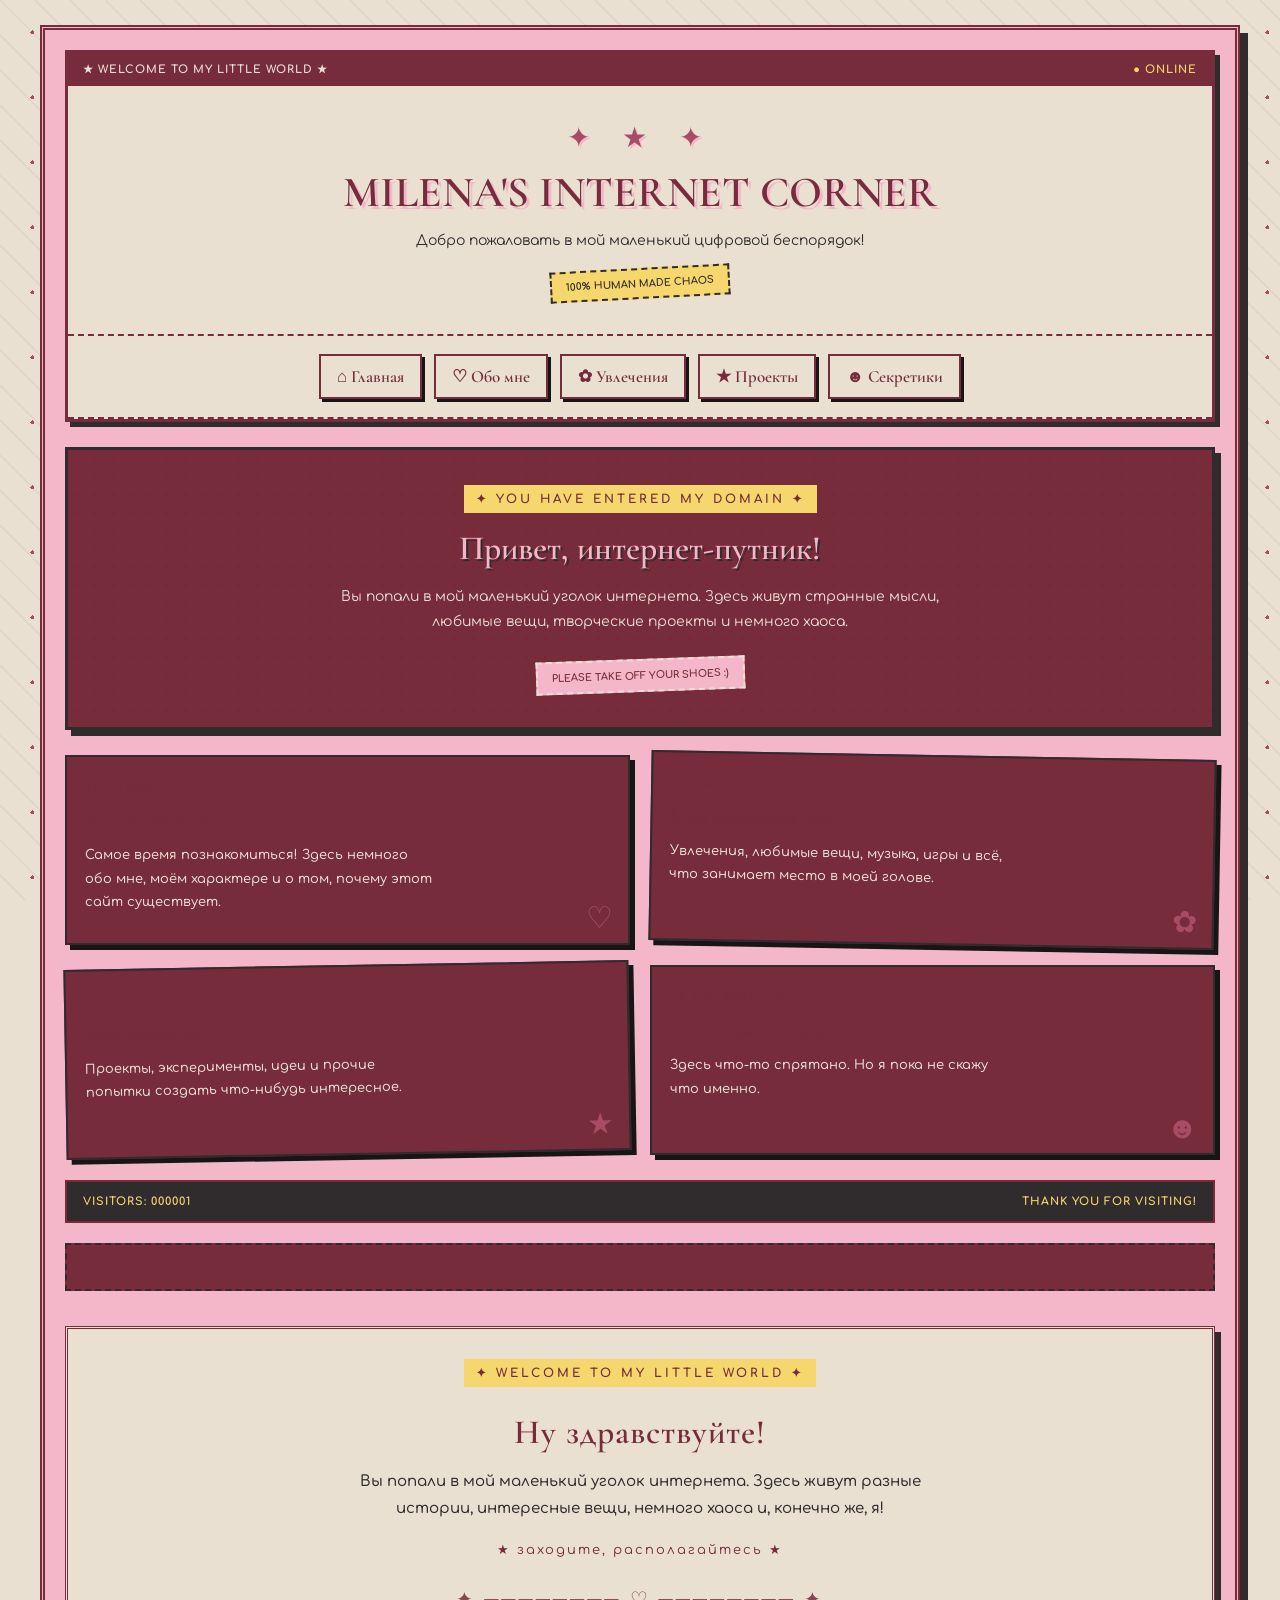
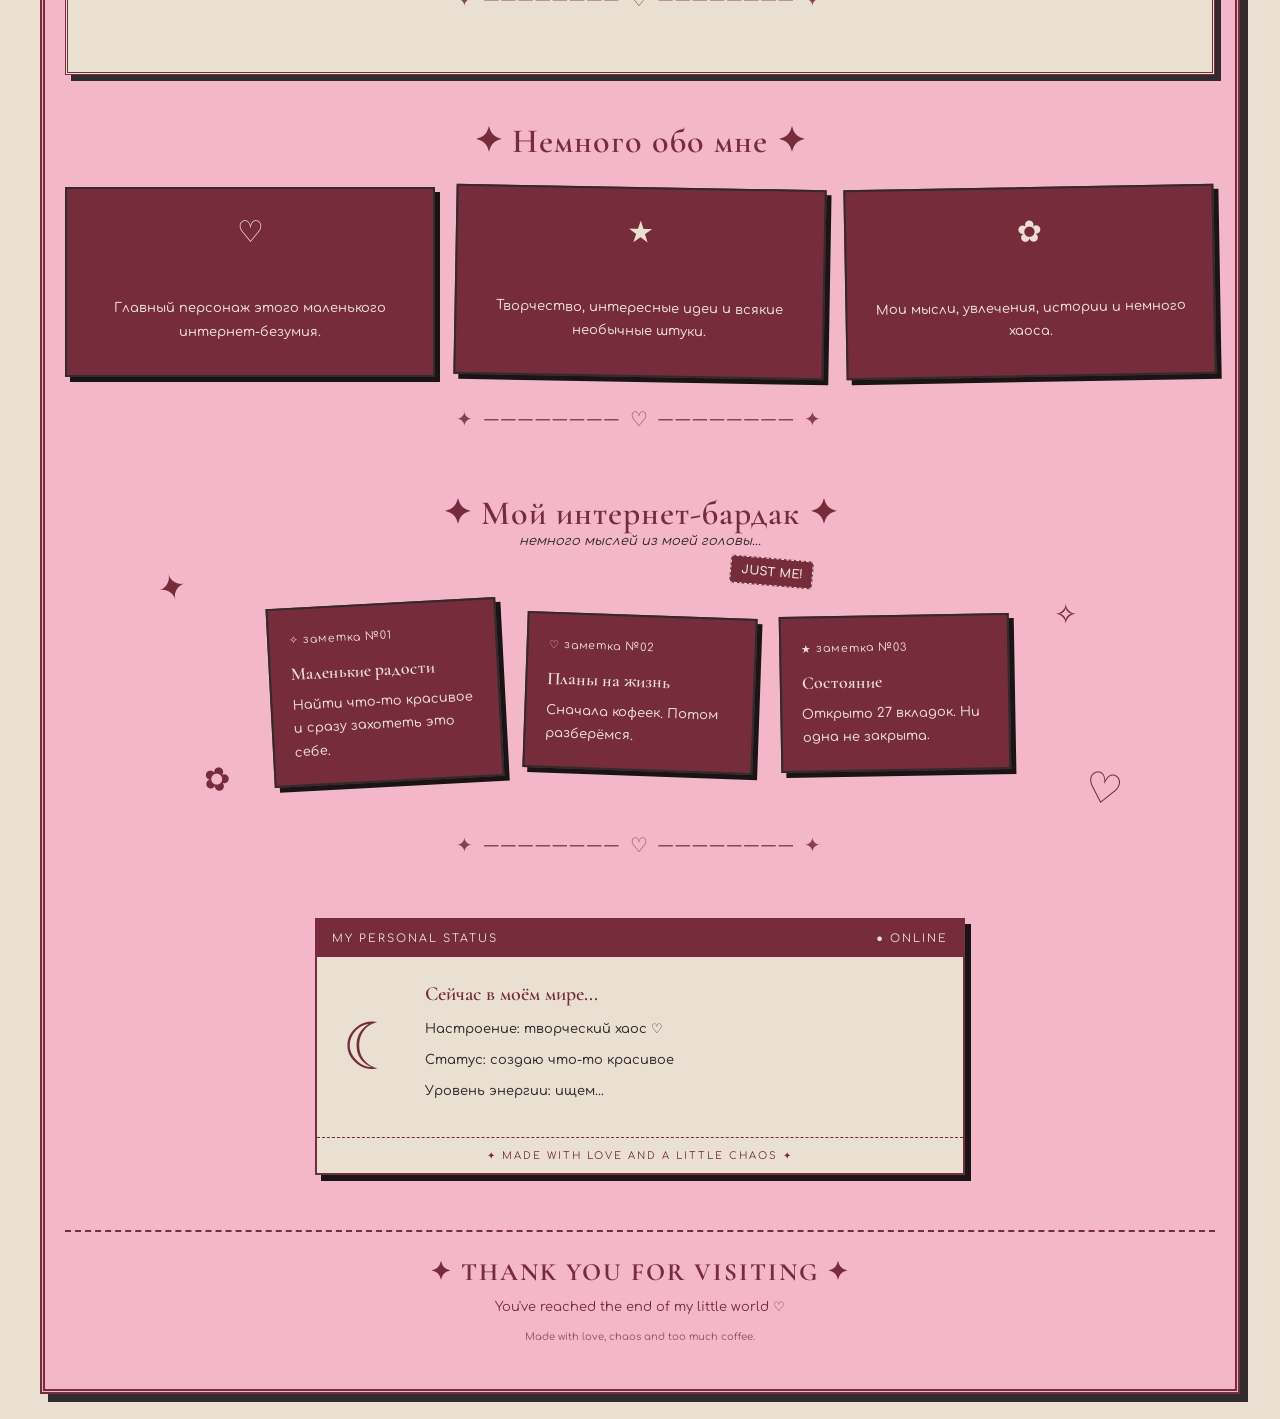
==== index.html @ 512c8a33 "Add files via upload" ====
<!DOCTYPE html>
<html lang="ru">
<head>
    <meta charset="UTF-8">
    <!-- Подключение Cormorant Garamond и Comfortaa -->
<link rel="preconnect" href="https://fonts.googleapis.com">
<link rel="preconnect" href="https://fonts.gstatic.com" crossorigin>

<link href="https://fonts.googleapis.com/css2?family=Cormorant+Garamond:wght@400;500;600;700&family=Comfortaa:wght@400;500;600;700&display=swap" rel="stylesheet">

    <!-- Чтобы сайт правильно отображался на телефонах -->
    <meta name="viewport" content="width=device-width, initial-scale=1.0">

    <title>Milena's Internet Corner</title>

    <!-- Подключаем таблицу стилей -->
    <link rel="stylesheet" href="style.css">

    <!-- Подключаем JavaScript -->
    <script src="script.js" defer></script>
</head>

<body>

    <!-- Здесь будет располагаться весь наш сайт -->
    <div class="site-wrapper">

       <header id="site-header">

    <!-- Верхняя информационная полоска -->
    <div class="top-bar">
        <span>★ WELCOME TO MY LITTLE WORLD ★</span>
        <span class="online-status">● ONLINE</span>
    </div>

    <!-- Основная часть шапки -->
    <div class="header-main">

        <div class="header-decoration">✦ ★ ✦</div>

        <h1>MILENA'S INTERNET CORNER</h1>

        <p class="header-subtitle">
            Добро пожаловать в мой маленький цифровой беспорядок!
        </p>

        <div class="header-sticker">
            100% HUMAN MADE CHAOS
        </div>

    </div>

    <!-- Навигация -->
    <nav class="main-navigation">
        <a href="#home">⌂ Главная</a>
        <a href="#about">♡ Обо мне</a>
        <a href="#interests">✿ Увлечения</a>
        <a href="#projects">★ Проекты</a>
        <a href="#secret">☻ Секретики</a>
    </nav>

</header>

        <main id="main-content">
            <!-- Главная страница -->
<section id="home" class="welcome-section">

    <div class="welcome-label">
        ✦ YOU HAVE ENTERED MY DOMAIN ✦
    </div>

    <h2>Привет, интернет-путник!</h2>

    <p class="welcome-text">
        Вы попали в мой маленький уголок интернета.
        Здесь живут странные мысли, любимые вещи,
        творческие проекты и немного хаоса.
    </p>

    <div class="welcome-sticker">
        PLEASE TAKE OFF YOUR SHOES :)
    </div>

</section>

<!-- Информация о сайте -->
<section class="info-grid">

    <article id="about" class="info-card">
        <div class="card-number">01 / ABOUT</div>
        <h3>Кто тут вообще?</h3>
        <p>
            Самое время познакомиться!
            Здесь немного обо мне, моём характере
            и о том, почему этот сайт существует.
        </p>
        <span class="card-decoration">♡</span>
    </article>

    <article id="interests" class="info-card">
        <div class="card-number">02 / MY WORLD</div>
        <h3>Мой маленький мир</h3>
        <p>
            Увлечения, любимые вещи, музыка,
            игры и всё, что занимает место
            в моей голове.
        </p>
        <span class="card-decoration">✿</span>
    </article>

    <article id="projects" class="info-card">
        <div class="card-number">03 / PROJECTS</div>
        <h3>Мои творения</h3>
        <p>
            Проекты, эксперименты, идеи
            и прочие попытки создать
            что-нибудь интересное.
        </p>
        <span class="card-decoration">★</span>
    </article>

    <article id="secret" class="info-card secret-card">
        <div class="card-number">04 / CLASSIFIED</div>
        <h3>Секретная комната</h3>
        <p>
            Здесь что-то спрятано.
            Но я пока не скажу что именно.
        </p>
        <span class="card-decoration">☻</span>
    </article>

</section>

<div class="visitor-counter">
    VISITORS: 000001
    <span>THANK YOU FOR VISITING!</span>
</div>
<!-- Бегущая строка -->
<div class="chaos-ticker">
    <div class="ticker-content">
        ✦ WELCOME TO MY WEBSITE ✦
        THIS IS A PERSONAL INTERNET CORNER ♡
        PLEASE ENJOY YOUR STAY ✿
        INTERNET CHAOS FOREVER ★
        ✦ WELCOME TO MY WEBSITE ✦
    </div>
</div>
        </main>


        <!-- Блок приветствия -->
<section class="welcome">

    <div class="welcome-label">
        ✦ WELCOME TO MY LITTLE WORLD ✦
    </div>

    <h2>Ну здравствуйте!</h2>

    <p>
        Вы попали в мой маленький уголок интернета.
        Здесь живут разные истории, интересные вещи,
        немного хаоса и, конечно же, я!
    </p>

    <div class="welcome-bottom">
        ★ заходите, располагайтесь ★
    </div>
</section>

<!-- Карточки с информацией -->
<section class="info-section">

    <h2>✦ Немного обо мне ✦</h2>

    <div class="info-cards">

        <div class="info-card">
            <span>♡</span>
            <h3>Кто я?</h3>
            <p>Главный персонаж этого маленького интернет-безумия.</p>
        </div>

        <div class="info-card">
            <span>★</span>
            <h3>Что люблю?</h3>
            <p>Творчество, интересные идеи и всякие необычные штуки.</p>
        </div>

        <div class="info-card">
            <span>✿</span>
            <h3>Что здесь?</h3>
            <p>Мои мысли, увлечения, истории и немного хаоса.</p>
        </div>

    </div>
</section>

<!-- Мой интернет-бардак -->
<section class="messy-section">

    <h2>✦ Мой интернет-бардак ✦</h2>
    <p class="messy-subtitle">немного мыслей из моей головы...</p>

    <div class="messy-board">
        <!-- Декоративные наклейки -->
<div class="sticker sticker-star">✦</div>
<div class="sticker sticker-heart">♡</div>
<div class="sticker sticker-spark">✧</div>
<div class="sticker sticker-flower">✿</div>
<div class="sticker sticker-text">JUST ME!</div>

        <div class="note note-one">
            <span>✧ заметка №01</span>
            <h3>Маленькие радости</h3>
            <p>Найти что-то красивое и сразу захотеть это себе.</p>
        </div>

        <div class="note note-two">
            <span>♡ заметка №02</span>
            <h3>Планы на жизнь</h3>
            <p>Сначала кофеек. Потом разберёмся.</p>
        </div>

        <div class="note note-three">
            <span>★ заметка №03</span>
            <h3>Состояние</h3>
            <p>Открыто 27 вкладок. Ни одна не закрыта.</p>
        </div>

    </div>

</section>

<!-- Панель моего настроения -->
<section class="status-section">

    <div class="status-header">
        <span>MY PERSONAL STATUS</span>
        <span class="online">● ONLINE</span>
    </div>

    <div class="status-content">

        <div class="status-icon">☾</div>

        <div class="status-info">
            <h3>Сейчас в моём мире...</h3>
            <p>Настроение: творческий хаос ♡</p>
            <p>Статус: создаю что-то красивое</p>
            <p>Уровень энергии: ищем...</p>
        </div>

    </div>

    <div class="status-footer">
        ✦ MADE WITH LOVE AND A LITTLE CHAOS ✦
    </div>

</section>

        <footer id="site-footer">
            <!-- Декоративная подпись в подвале -->
<div class="footer-signature">
    <span>✦ THANK YOU FOR VISITING ✦</span>
    <p>You've reached the end of my little world ♡</p>
    <small>Made with love, chaos and too much coffee.</small>
</div>
        </footer>

    </div>

</body>
</html>
---- style.css ----
/* =================================
   MILENA'S INTERNET CHAOS
   Основные настройки сайта
================================= */

/* Убираем стандартные отступы браузера */
* {
    margin: 0;
    padding: 0;
    box-sizing: border-box;
}

/* Основной фон и шрифт */
body {
    background-color: #E9E0D2;
    color: #302B2D;
    font-family: "Comfortaa", sans-serif;
    padding: 25px;
}

/* Главная оболочка сайта */
.site-wrapper {
    max-width: 1200px;
    margin: 0 auto;
    padding: 20px;
    background-color: #F3B7C9;
    border: 3px solid #762C3B;
    box-shadow: 8px 8px 0 #302B2D;
    position: relative;
}

/* Пока оставляем место для будущих разделов */
#site-header,
#main-content,
#site-footer {
    width: 100%;
}

/* =================================
   ШАПКА САЙТА
================================= */

#site-header {
    background-color: #E9E0D2;
    border: 3px solid #762C3B;
    margin-bottom: 25px;
    box-shadow: 5px 5px 0 #302B2D;
}

/* Верхняя полоска */

.top-bar {
    display: flex;
    justify-content: space-between;
    align-items: center;
    padding: 10px 15px;
    background-color: #762C3B;
    color: #E9E0D2;
    font-size: 11px;
    font-weight: bold;
    letter-spacing: 1px;
}

.online-status {
    color: #F5D76E;
}

/* Центральная часть */

.header-main {
    text-align: center;
    padding: 35px 15px;
    position: relative;
}

.header-decoration {
    color: #A64D65;
    font-size: 28px;
    margin-bottom: 12px;
    letter-spacing: 12px;
}

.header-main h1 {
    color: #762C3B;
    font-size: clamp(23px, 4vw, 43px);
    text-shadow: 3px 3px #F3B7C9;
    overflow-wrap: anywhere;
}

.header-subtitle {
    margin-top: 15px;
    font-size: 14px;
}

.header-sticker {
    display: inline-block;
    margin-top: 20px;
    padding: 8px 14px;
    background-color: #F5D76E;
    border: 2px dashed #302B2D;
    font-size: 10px;
    font-weight: bold;
    transform: rotate(-3deg);
}

/* Навигационное меню */

.main-navigation {
    display: flex;
    justify-content: center;
    flex-wrap: wrap;
    gap: 12px;
    padding: 18px;
    background-color: #e9e0d2;
    border-top: 2px dashed #762c3b;
    border-bottom: 2px dashed #762c3b;
}

/* Сами кнопки меню */
.main-navigation a {
    padding: 10px 16px;
    color: #762c3b;
    background-color: #e9e0d2;
    border: 2px solid #762c3b;
    text-decoration: none;

    font-family: 'Cormorant Garamond', serif;
    font-size: 17px;
    font-weight: 600;

    box-shadow: 3px 3px #171516;
    transition: all 0.25s ease;
}

/* Эффект при наведении */
.main-navigation a:hover {
    background-color: #762c3b;
    color: #e9e0d2;
    transform: translateY(-4px) rotate(-2deg);
    box-shadow: 5px 5px #171516;
}

/* ===== ГЛАВНЫЙ ПРИВЕТСТВЕННЫЙ БЛОК ===== */

.welcome-section {
    position: relative;
    padding: 35px 25px;
    margin-bottom: 25px;
    text-align: center;
    background-color: #762C3B;
    color: #E9E0D2;
    border: 3px solid #302B2D;
    box-shadow: 6px 6px 0 #302B2D;
}

.welcome-label {
    display: inline-block;
    padding: 7px 12px;
    margin-bottom: 20px;
    color: #302B2D;
    background-color: #F5D76E;
    font-size: 10px;
    font-weight: bold;
    letter-spacing: 2px;
}

.welcome-section h2 {
    font-size: clamp(23px, 4vw, 34px);
    margin-bottom: 15px;
    color: #F3B7C9;
    text-shadow: 2px 2px #302B2D;
}

.welcome-text {
    max-width: 600px;
    margin: 0 auto;
    line-height: 1.8;
    font-size: 14px;
}

.welcome-sticker {
    display: inline-block;
    margin-top: 25px;
    padding: 9px 14px;
    background-color: #F3B7C9;
    color: #762C3B;
    border: 2px dashed #E9E0D2;
    font-size: 10px;
    font-weight: bold;
    transform: rotate(-2deg);
}

/* ===== КАРТОЧКИ ===== */

.info-grid {
    display: grid;
    grid-template-columns: repeat(2, 1fr);
    gap: 20px;
    margin-bottom: 25px;
}

.info-card {
    position: relative;
    min-height: 190px;
    padding: 22px;
    background-color: #F3B7C9;
    border: 3px solid #762C3B;
    box-shadow: 5px 5px 0 #302B2D;
    transition: 0.2s ease;
}

.info-card:hover {
    transform: translateY(-5px) rotate(-1deg);
    box-shadow: 8px 8px 0 #762C3B;
}

.card-number {
    margin-bottom: 15px;
    color: #762C3B;
    font-size: 10px;
    font-weight: bold;
    letter-spacing: 2px;
}

.info-card h3 {
    margin-bottom: 12px;
    color: #762C3B;
    font-size: 21px;
}

.info-card p {
    max-width: 350px;
    color: #302B2D;
    font-size: 13px;
    line-height: 1.7;
}

.card-decoration {
    position: absolute;
    right: 15px;
    bottom: 8px;
    color: #A64D65;
    font-size: 35px;
}

.secret-card {
    background-color: #E9E0D2;
    border-style: dashed;
}

/* ===== СЧЁТЧИК ПОСЕТИТЕЛЕЙ ===== */

.visitor-counter {
    display: flex;
    justify-content: space-between;
    flex-wrap: wrap;
    gap: 10px;
    padding: 13px 16px;
    background-color: #302B2D;
    color: #F5D76E;
    border: 2px solid #762C3B;
    font-size: 11px;
    font-weight: bold;
    letter-spacing: 1px;
}

/* Настройки для телефонов */
@media (max-width: 650px) {

    /* Карточки располагаются в одну колонку */
    .info-cards {
        grid-template-columns: 1fr;
    }

    /* Уменьшаем отступы приветственного блока */
    .welcome {
        padding: 25px 15px;
    }

    /* Навигация становится компактнее */
    .main-navigation {
        gap: 8px;
        padding: 12px 8px;
    }

    .main-navigation a {
        font-size: 15px;
        padding: 8px 11px;
    }

    /* Заголовки не должны вылезать за экран */
    h1 {
        font-size: 30px;
    }

}

/* ===== РЕТРО-ФОН ===== */

body {
    background-color: #E9E0D2;

    background-image:
        radial-gradient(#A64D65 2px, transparent 2px),
        radial-gradient(#762C3B 2px, transparent 2px),
        linear-gradient(
            45deg,
            transparent 48%,
            rgba(118, 44, 59, 0.07) 49%,
            rgba(118, 44, 59, 0.07) 51%,
            transparent 52%
        );

    background-size:
        65px 65px,
        90px 90px,
        35px 35px;

    background-position:
        0 0,
        30px 40px,
        0 0;

    background-attachment: fixed;
}

/* ===== ДЕКОРАТИВНЫЕ ЭФФЕКТЫ ===== */

.site-wrapper {
    border-style: double;
    border-width: 5px;
}

.welcome-section {
    background-image:
        radial-gradient(
            #A64D65 1px,
            transparent 1px
        );
    background-size: 18px 18px;
    background-blend-mode: soft-light;
}

/* ===== МАЛЕНЬКИЕ УКРАШЕНИЯ ===== */

.header-decoration {
    text-shadow: 2px 2px #F3B7C9;
}

.info-card:nth-child(2) {
    transform: rotate(1deg);
}

.info-card:nth-child(3) {
    transform: rotate(-1deg);
}

.info-card:nth-child(2):hover,
.info-card:nth-child(3):hover {
    transform: translateY(-5px) rotate(0deg);
}

/* ===== БЕГУЩАЯ СТРОКА ===== */

.chaos-ticker {
    width: 100%;
    overflow: hidden;
    margin-top: 20px;
    padding: 13px 0;
    background-color: #762C3B;
    color: #F5D76E;
    border: 2px dashed #302B2D;
    white-space: nowrap;
}

.ticker-content {
    display: inline-block;
    padding-left: 100%;
    font-size: 12px;
    font-weight: bold;
    letter-spacing: 2px;
    animation: ticker-move 24s linear infinite;
}

@keyframes ticker-move {
    from {
        transform: translateX(0);
    }

    to {
        transform: translateX(-100%);
    }
}

/* Останавливаем движение при наведении */
.chaos-ticker:hover .ticker-content {
    animation-play-state: paused;
}

/* Учитываем настройки уменьшения анимации */
prefers-reduced-motion: reduce {
    .ticker-content {
        animation: none;
        padding-left: 10px;
    }
}

/* Блок приветствия */
.welcome {
    margin: 35px 0;
    padding: 30px;
    background-color: #e9e0d2;
    border: 3px double #762c3b;
    box-shadow: 6px 6px #302b2d;
    text-align: center;
}

/* Маленькая верхняя надпись */
.welcome-label {
    color: #762c3b;
    font-size: 12px;
    letter-spacing: 3px;
    margin-bottom: 15px;
}

/* Заголовок */
.welcome h2 {
    color: #762c3b;
    font-size: 36px;
    margin: 10px 0;
}

/* Основной текст */
.welcome p {
    color: #302b2d;
    font-size: 15px;
    line-height: 1.8;
    max-width: 600px;
    margin: 15px auto;
}

/* Нижняя декоративная надпись */
.welcome-bottom {
    color: #762c3b;
    font-size: 13px;
    margin-top: 20px;
    letter-spacing: 2px;
}

/* Секция информационных карточек */
.info-section {
    margin: 45px 0;
    text-align: center;
}

.info-section h2 {
    color: #762c3b;
    font-size: 27px;
    margin-bottom: 25px;
}

/* Контейнер карточек */
.info-cards {
    display: flex;
    gap: 20px;
    justify-content: center;
}

/* Отдельная карточка */
.info-card {
    flex: 1;
    padding: 25px 18px;
    background-color: #762c3b;
    color: #e9e0d2;
    border: 2px solid #302b2d;
    box-shadow: 5px 5px #171516;
}

/* Декоративный символ */
.info-card span {
    font-size: 30px;
}

/* Заголовок карточки */
.info-card h3 {
    font-size: 20px;
    margin: 12px 0;
}

/* Текст карточки */
.info-card p {
    color: #E9E0D2;
    font-size: 13px;
    line-height: 1.7;
}

@media (max-width: 650px) {
.info-cards {
        flex-direction: column;
    }
}

/* Секция интернет-бардака */
.messy-section {
    margin: 60px 0;
    text-align: center;
}

.messy-section h2 {
    color: #762c3b;
    font-size: 27px;
}

.messy-subtitle {
    color: #302b2d;
    font-size: 13px;
    font-style: italic;
    margin-bottom: 35px;
}

/* Поле с заметками */
.messy-board {
    display: flex;
    justify-content: center;
    align-items: center;
    flex-wrap: wrap;
    gap: 25px;
    padding: 20px 10px;
}

/* Отдельные заметки */
.note {
    width: 230px;
    min-height: 155px;
    padding: 20px;
    background: #762c3b;
    color: #e9e0d2;
    border: 2px solid #302b2d;
    box-shadow: 5px 5px #171516;
    text-align: left;
}

/* Заголовки заметок */
.note span {
    font-size: 11px;
    letter-spacing: 1px;
}

.note h3 {
    font-size: 18px;
    margin: 15px 0 10px;
}

.note p {
    color: #e9e0d2;
    font-size: 13px;
    line-height: 1.6;
}

/* Небольшая хаотичность */
.note-one {
    transform: rotate(-3deg);
}

.note-two {
    transform: rotate(2deg);
}

.note-three {
    transform: rotate(-1deg);
}

/* На телефоне */
@media (max-width: 650px) {
    .messy-board {
        flex-direction: column;
    }

    .note {
        width: 85%;
        max-width: 300px;
    }
}

/* Поле для декоративных элементов */
.messy-board {
    position: relative;
}

/* Общий стиль наклеек */
.sticker {
    position: absolute;
    z-index: 2;
    pointer-events: none;
    color: #762c3b;
    font-size: 35px;
}

/* Расположение наклеек */
.sticker-star {
    top: -15px;
    left: 8%;
    transform: rotate(-15deg);
}

.sticker-heart {
    bottom: -10px;
    right: 8%;
    font-size: 42px;
    transform: rotate(12deg);
}

.sticker-spark {
    top: 15px;
    right: 12%;
    font-size: 28px;
}

.sticker-flower {
    bottom: 5px;
    left: 12%;
    font-size: 32px;
    transform: rotate(15deg);
}

/* Текстовая наклейка */
.sticker-text {
    top: -25px;
    right: 35%;
    font-size: 12px;
    font-weight: bold;
    background: #762c3b;
    color: #e9e0d2;
    padding: 6px 10px;
    border: 1px dashed #e9e0d2;
    transform: rotate(5deg);
}

/* Панель статуса */
.status-section {
    max-width: 650px;
    margin: 55px auto;
    border: 2px solid #762c3b;
    background: #e9e0d2;
    box-shadow: 6px 6px #171516;
}

/* Верхняя полоска */
.status-header {
    display: flex;
    justify-content: space-between;
    padding: 12px 15px;
    background: #762c3b;
    color: #e9e0d2;
    font-size: 11px;
    letter-spacing: 2px;
}

/* Индикатор онлайн */
.online {
    color: #e9e0d2;
}

/* Основное содержимое */
.status-content {
    display: flex;
    align-items: center;
    gap: 25px;
    padding: 25px;
}

/* Иконка */
.status-icon {
    font-size: 65px;
    color: #762c3b;
}

/* Информация */
.status-info h3 {
    color: #762c3b;
    font-size: 20px;
    margin: 0 0 12px;
}

.status-info p {
    color: #302b2d;
    font-size: 13px;
    margin: 8px 0;
}

/* Нижняя полоска */
.status-footer {
    border-top: 1px dashed #762c3b;
    padding: 12px;
    text-align: center;
    color: #762c3b;
    font-size: 10px;
    letter-spacing: 2px;
}

/* Телефон */
@media (max-width: 650px) {
    .status-content {
        gap: 15px;
        padding: 18px;
    }

    .status-icon {
        font-size: 45px;
    }

    .status-info h3 {
        font-size: 17px;
    }
}

/* Винтажные заголовки */
h1,
h2,
h3,
.info-card h3,
.note h3,
.status-info h3 {
    font-family: 'Cormorant Garamond', serif;
    font-weight: 600;
}

/* Основной текст карточек */
.info-card p,
.note p,
.status-info p,
.welcome p {
    font-family: 'Comfortaa', sans-serif;
    font-weight: 500;
    line-height: 1.8;
}

/* Заголовки делаем немного выразительнее */
.info-section h2,
.messy-section h2,
.welcome h2 {
    font-size: 34px;
    letter-spacing: 1px;
}

/* Карточки оживают при наведении */
.info-card {
    transition: transform 0.3s ease, box-shadow 0.3s ease;
}

.info-card:hover {
    transform: translateY(-7px);
    box-shadow: 7px 7px #171516;
}

/* Заметки слегка меняют положение при наведении */
.note {
    transition: transform 0.3s ease, box-shadow 0.3s ease;
}

.note-one:hover {
    transform: rotate(-5deg) scale(1.04);
}

.note-two:hover {
    transform: rotate(4deg) scale(1.04);
}

.note-three:hover {
    transform: rotate(-3deg) scale(1.04);
}

/* Ретро-разделители между разделами */

.welcome,
.info-section,
.messy-section,
.status-section {
    position: relative;
}

.welcome::after,
.info-section::after,
.messy-section::after {
    content: "✦ ──────── ♡ ──────── ✦";
    display: block;
    text-align: center;
    color: #762c3b;
    font-family: 'Cormorant Garamond', serif;
    font-size: 20px;
    letter-spacing: 3px;
    margin: 30px auto;
    opacity: 0.85;
}

/* Подпись в подвале сайта */

.footer-signature {
    margin-top: 25px;
    padding: 25px 15px;
    text-align: center;
    border-top: 2px dashed #762c3b;
    color: #762c3b;
}

.footer-signature span {
    display: block;
    font-family: 'Cormorant Garamond', serif;
    font-size: 25px;
    font-weight: 700;
    letter-spacing: 2px;
}

.footer-signature p {
    font-family: 'Comfortaa', sans-serif;
    font-size: 13px;
    margin: 12px 0;
}

.footer-signature small {
    font-family: 'Comfortaa', sans-serif;
    font-size: 10px;
    opacity: 0.75;
}
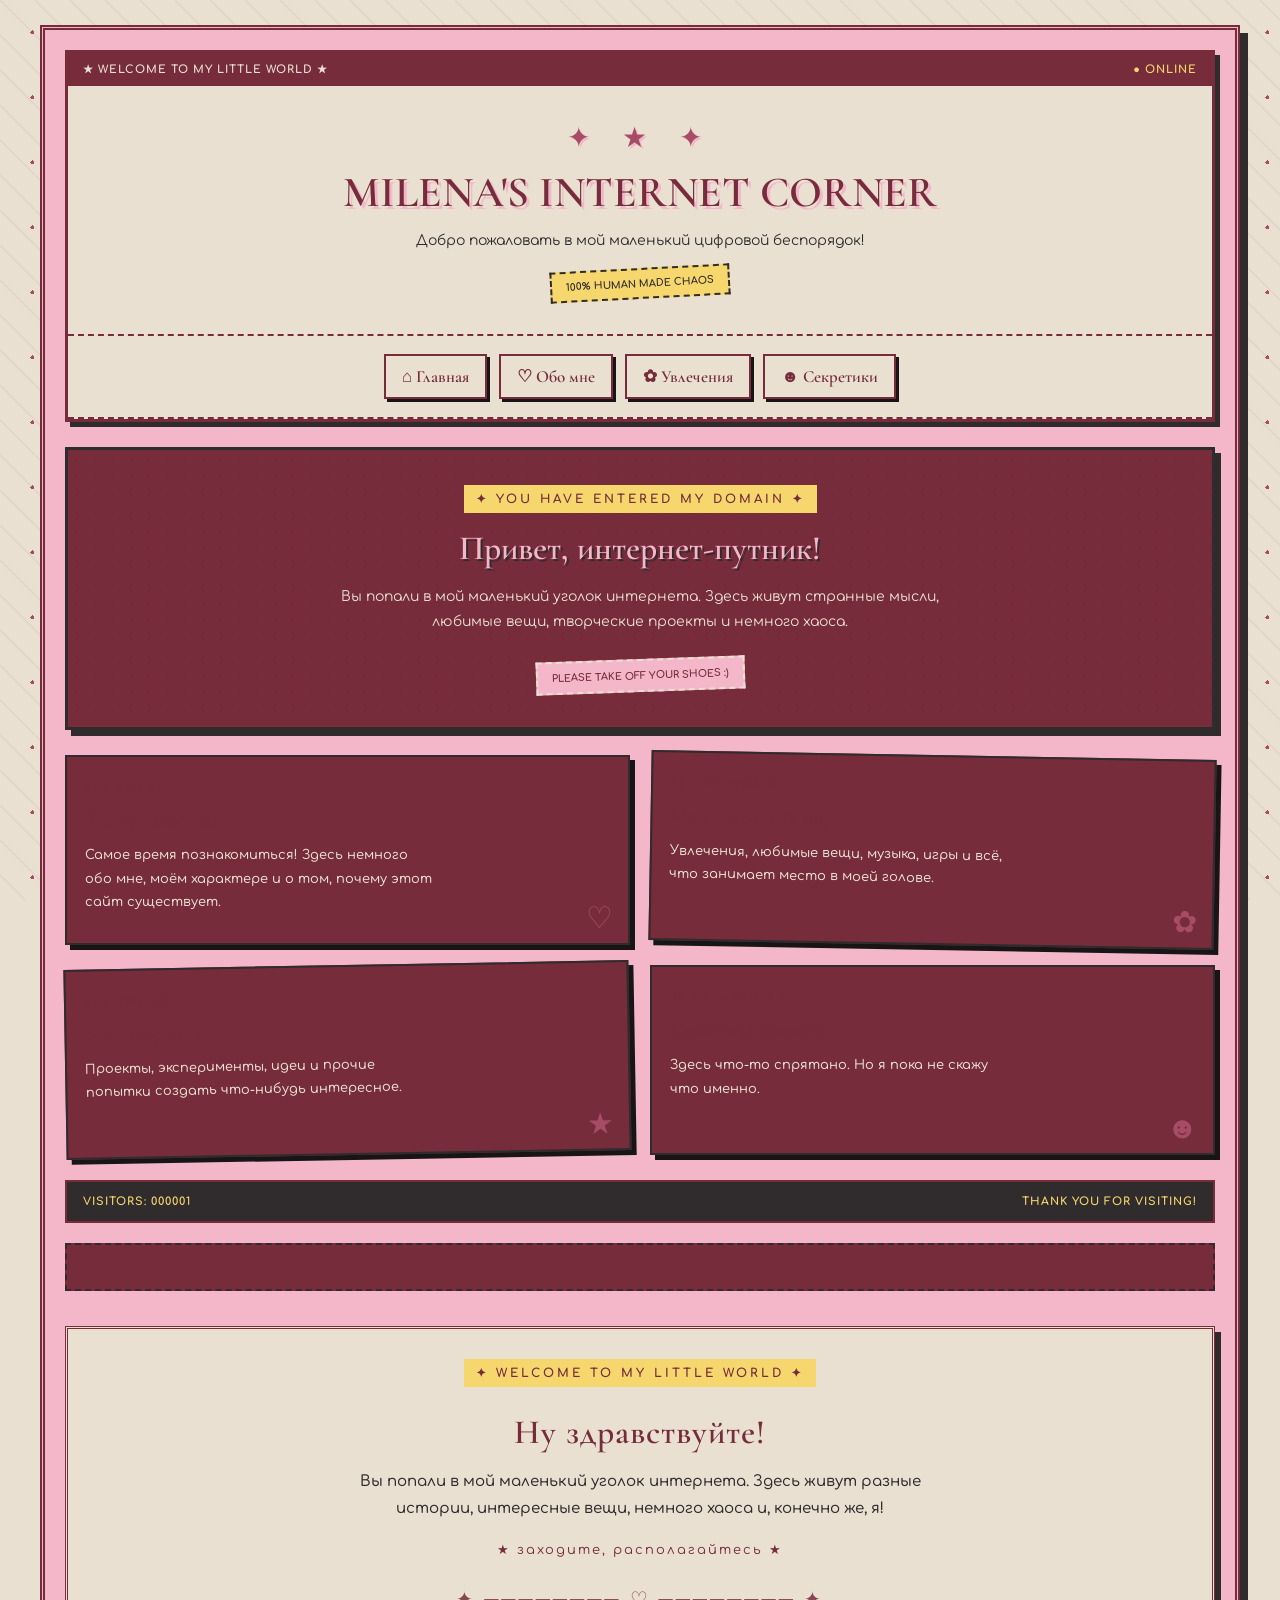
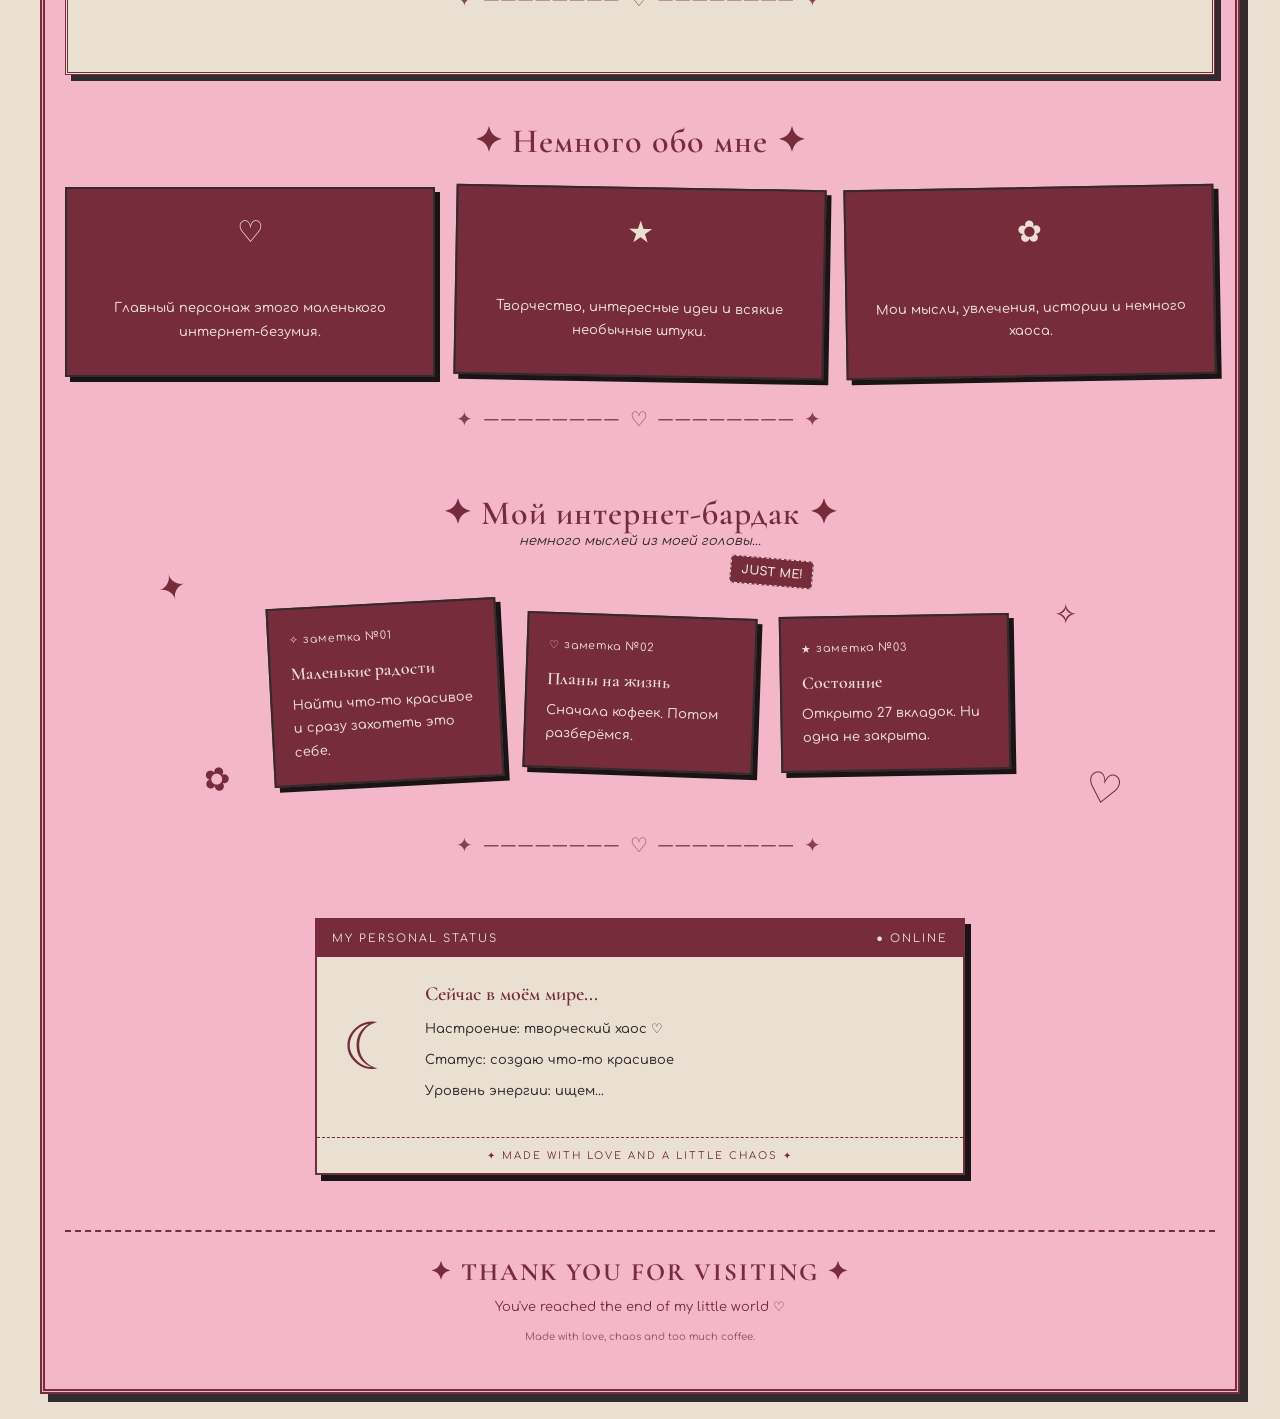
==== commit 1fe172f6: "Add files via upload" ====
--- a/index.html
+++ b/index.html
@@ -49,15 +49,12 @@
         </div>
 
     </div>
-
-    <!-- Навигация -->
-    <nav class="main-navigation">
-        <a href="#home">⌂ Главная</a>
-        <a href="#about">♡ Обо мне</a>
-        <a href="#interests">✿ Увлечения</a>
-        <a href="#projects">★ Проекты</a>
-        <a href="#secret">☻ Секретики</a>
-    </nav>
+<nav class="main-navigation">
+    <a href="index.html">⌂ Главная</a>
+    <a href="about.html">♡ Обо мне</a>
+    <a href="hobbies.html">✿ Увлечения</a>
+    <a href="secret.html">☻ Секретики</a>
+</nav>
 
 </header>
 
--- a/style.css
+++ b/style.css
@@ -398,7 +398,7 @@
 }
 
 /* Учитываем настройки уменьшения анимации */
-prefers-reduced-motion: reduce {
+@media (prefers-reduced-motion: reduce) {
     .ticker-content {
         animation: none;
         padding-left: 10px;
@@ -821,4 +821,1062 @@
     font-family: 'Comfortaa', sans-serif;
     font-size: 10px;
     opacity: 0.75;
+}
+/* Личная визитка */
+
+.profile-panel {
+    display: flex;
+    align-items: center;
+    gap: 25px;
+    margin: 30px 0;
+    padding: 25px;
+    background-color: #e9e0d2;
+    border: 2px dashed #762c3b;
+    box-shadow: 6px 6px #171516;
+}
+
+.profile-photo {
+    min-width: 180px;
+    height: 210px;
+    display: flex;
+    flex-direction: column;
+    align-items: center;
+    justify-content: center;
+    gap: 12px;
+    background-color: #762c3b;
+    color: #e9e0d2;
+    font-size: 42px;
+}
+
+.profile-photo span {
+    font-family: 'Comfortaa', sans-serif;
+    font-size: 10px;
+}
+
+.profile-description h2 {
+    font-family: 'Cormorant Garamond', serif;
+    color: #762c3b;
+    font-size: 36px;
+}
+
+.profile-details {
+    margin-top: 15px;
+    font-family: 'Comfortaa', sans-serif;
+    font-size: 12px;
+}
+
+/* Мобильная версия визитки */
+@media (max-width: 650px) {
+    .profile-panel {
+        flex-direction: column;
+        text-align: center;
+    }
+
+    .profile-photo {
+        width: 100%;
+        min-width: 0;
+    }
+}
+
+/* Моя коллекция любимых вещей */
+
+.favourites-section {
+    margin: 50px 0;
+}
+
+.favourites-section h2 {
+    text-align: center;
+    color: #762c3b;
+    font-family: 'Cormorant Garamond', serif;
+    font-size: 32px;
+}
+
+.favourites-grid {
+    display: grid;
+    grid-template-columns: repeat(4, 1fr);
+    gap: 15px;
+    margin-top: 25px;
+}
+
+.favourite-item {
+    padding: 20px 12px;
+    text-align: center;
+    background-color: #e9e0d2;
+    border: 2px dashed #762c3b;
+    box-shadow: 4px 4px #171516;
+    transition: transform 0.25s ease;
+}
+
+.favourite-item:nth-child(even) {
+    transform: rotate(2deg);
+}
+
+.favourite-item:nth-child(odd) {
+    transform: rotate(-2deg);
+}
+
+.favourite-item:hover {
+    transform: translateY(-6px) rotate(0deg);
+}
+
+.favourite-item span {
+    font-size: 30px;
+    color: #762c3b;
+}
+
+.favourite-item h3 {
+    font-family: 'Cormorant Garamond', serif;
+    color: #762c3b;
+    font-size: 23px;
+}
+
+.favourite-item p {
+    font-family: 'Comfortaa', sans-serif;
+    font-size: 11px;
+    line-height: 1.7;
+}
+
+/* Телефон */
+@media (max-width: 650px) {
+    .favourites-grid {
+        grid-template-columns: repeat(2, 1fr);
+    }
+}
+
+/* Мини-дневник */
+
+.diary-section {
+    margin: 55px 0;
+}
+
+.diary-section h2 {
+    text-align: center;
+    color: #762c3b;
+    font-family: 'Cormorant Garamond', serif;
+    font-size: 34px;
+}
+
+.diary-entries {
+    display: flex;
+    flex-direction: column;
+    gap: 22px;
+    margin-top: 30px;
+}
+
+.diary-entry {
+    position: relative;
+    padding: 25px;
+    background-color: #e9e0d2;
+    border-left: 5px solid #762c3b;
+    box-shadow: 4px 4px #171516;
+    transition: transform 0.25s ease;
+}
+
+.diary-entry:hover {
+    transform: translateX(6px);
+}
+
+.diary-date {
+    color: #762c3b;
+    font-family: 'Comfortaa', sans-serif;
+    font-size: 10px;
+    letter-spacing: 1px;
+}
+
+.diary-entry h3 {
+    color: #762c3b;
+    font-family: 'Cormorant Garamond', serif;
+    font-size: 25px;
+    margin-bottom: 10px;
+}
+
+.diary-entry p {
+    color: #302b2d;
+    font-family: 'Comfortaa', sans-serif;
+    font-size: 12px;
+    line-height: 1.8;
+    max-width: 750px;
+}
+
+.diary-stamp {
+    display: inline-block;
+    margin-top: 12px;
+    padding: 5px 9px;
+    color: #762c3b;
+    border: 1px dashed #762c3b;
+    font-family: 'Comfortaa', sans-serif;
+    font-size: 9px;
+    font-weight: bold;
+    transform: rotate(-3deg);
+}
+
+/* ===== СТРАНИЦА УВЛЕЧЕНИЙ ===== */
+
+.hobbies-welcome {
+    margin: 35px 0;
+    padding: 35px 25px;
+    text-align: center;
+    background: #762c3b;
+    color: #e9e0d2;
+    border: 2px solid #302b2d;
+    box-shadow: 6px 6px #171516;
+}
+
+.hobbies-welcome span,
+.hobby-card > span {
+    font-family: 'Comfortaa', sans-serif;
+    font-size: 10px;
+    letter-spacing: 2px;
+}
+
+.hobbies-welcome h2 {
+    font-family: 'Cormorant Garamond', serif;
+    font-size: 42px;
+    margin: 12px 0;
+}
+
+.hobbies-welcome p {
+    font-family: 'Comfortaa', sans-serif;
+    font-size: 12px;
+    line-height: 1.8;
+}
+
+.hobbies-collection {
+    display: grid;
+    grid-template-columns: repeat(2, 1fr);
+    gap: 22px;
+    margin: 45px 0;
+}
+
+.hobby-card {
+    position: relative;
+    padding: 25px;
+    background: #e9e0d2;
+    border: 2px dashed #762c3b;
+    box-shadow: 5px 5px #171516;
+    transition: transform .25s ease;
+}
+
+.hobby-card:hover {
+    transform: translateY(-6px) rotate(-1deg);
+}
+
+.hobby-icon {
+    color: #762c3b;
+    font-size: 36px;
+    margin-bottom: 12px;
+}
+
+.hobby-card > span {
+    color: #762c3b;
+}
+
+.hobby-card h3 {
+    color: #762c3b;
+    font-family: 'Cormorant Garamond', serif;
+    font-size: 29px;
+    margin: 12px 0;
+}
+
+.hobby-card p {
+    color: #302b2d;
+    font-family: 'Comfortaa', sans-serif;
+    font-size: 12px;
+    line-height: 1.9;
+}
+
+.hobby-note {
+    margin: 55px 0 35px;
+    padding: 30px;
+    background: #762c3b;
+    color: #e9e0d2;
+    box-shadow: 6px 6px #171516;
+    transform: rotate(-0.5deg);
+}
+
+.note-label {
+    font-family: 'Comfortaa', sans-serif;
+    font-size: 10px;
+    letter-spacing: 2px;
+}
+
+.hobby-note h2 {
+    font-family: 'Cormorant Garamond', serif;
+    font-size: 34px;
+    margin: 15px 0;
+}
+
+.hobby-note p {
+    font-family: 'Comfortaa', sans-serif;
+    font-size: 12px;
+    line-height: 1.9;
+}
+
+.hobby-note > span {
+    display: block;
+    margin-top: 20px;
+    font-size: 10px;
+    text-align: right;
+}
+
+/* Адаптация для телефонов */
+@media (max-width: 650px) {
+    .hobbies-collection {
+        grid-template-columns: 1fr;
+    }
+
+    .hobbies-welcome h2 {
+        font-size: 34px;
+    }
+}
+
+/* ===== МУЗЫКАЛЬНЫЙ УГОЛОК ===== */
+
+.music-corner {
+    margin: 60px 0;
+}
+
+.music-heading {
+    text-align: center;
+    margin-bottom: 30px;
+}
+
+.music-heading > span {
+    color: #762c3b;
+    font-family: 'Comfortaa', sans-serif;
+    font-size: 10px;
+    letter-spacing: 2px;
+}
+
+.music-heading h2 {
+    color: #762c3b;
+    font-family: 'Cormorant Garamond', serif;
+    font-size: 36px;
+    margin: 12px 0;
+}
+
+.music-heading p {
+    font-family: 'Comfortaa', sans-serif;
+    font-size: 11px;
+    line-height: 1.8;
+}
+
+.music-content {
+    display: grid;
+    grid-template-columns: 1.2fr 1fr;
+    gap: 25px;
+    align-items: center;
+}
+
+.music-player {
+    position: relative;
+    padding: 30px;
+    background: #762c3b;
+    color: #e9e0d2;
+    box-shadow: 7px 7px #171516;
+    transform: rotate(-1deg);
+}
+
+.player-decoration {
+    font-size: 55px;
+    text-align: center;
+    margin-bottom: 15px;
+}
+
+.player-label {
+    font-family: 'Comfortaa', sans-serif;
+    font-size: 9px;
+    letter-spacing: 2px;
+}
+
+.music-player h3 {
+    font-family: 'Cormorant Garamond', serif;
+    font-size: 30px;
+    margin: 12px 0;
+}
+
+.music-player p {
+    font-family: 'Comfortaa', sans-serif;
+    font-size: 11px;
+    line-height: 1.8;
+}
+
+.player-line {
+    height: 2px;
+    background: #e9e0d2;
+    opacity: .5;
+    margin: 25px 0 15px;
+}
+
+.player-bottom {
+    display: flex;
+    justify-content: space-between;
+    font-family: 'Comfortaa', sans-serif;
+    font-size: 9px;
+}
+
+.music-note {
+    position: relative;
+    padding: 28px;
+    background: #e9e0d2;
+    border: 2px dashed #762c3b;
+    box-shadow: 5px 5px #171516;
+    transform: rotate(1.5deg);
+}
+
+.music-note > span {
+    font-family: 'Comfortaa', sans-serif;
+    color: #762c3b;
+    font-size: 9px;
+    letter-spacing: 1px;
+}
+
+.music-note h3 {
+    color: #762c3b;
+    font-family: 'Cormorant Garamond', serif;
+    font-size: 29px;
+    margin: 15px 0;
+}
+
+.music-note p {
+    font-family: 'Comfortaa', sans-serif;
+    font-size: 11px;
+    line-height: 1.9;
+}
+
+.music-sticker {
+    display: inline-block;
+    margin-top: 25px;
+    padding: 8px 10px;
+    color: #762c3b;
+    border: 1px solid #762c3b;
+    font-family: 'Comfortaa', sans-serif;
+    font-size: 9px;
+    transform: rotate(-3deg);
+}
+
+/* Телефонная версия */
+@media (max-width: 650px) {
+    .music-content {
+        grid-template-columns: 1fr;
+    }
+
+    .music-player,
+    .music-note {
+        transform: none;
+    }
+}
+
+/* ===== ИГРОВАЯ ПОЛКА ===== */
+
+.games-corner {
+    margin: 65px 0;
+}
+
+.games-heading {
+    text-align: center;
+    margin-bottom: 30px;
+}
+
+.games-heading > span {
+    color: #762c3b;
+    font-family: 'Comfortaa', sans-serif;
+    font-size: 10px;
+    letter-spacing: 2px;
+}
+
+.games-heading h2 {
+    color: #762c3b;
+    font-family: 'Cormorant Garamond', serif;
+    font-size: 36px;
+    margin: 12px 0;
+}
+
+.games-heading p {
+    font-family: 'Comfortaa', sans-serif;
+    font-size: 11px;
+    line-height: 1.8;
+}
+
+.games-grid {
+    display: grid;
+    grid-template-columns: repeat(3, 1fr);
+    gap: 20px;
+}
+
+.game-card {
+    background: #e9e0d2;
+    border: 2px solid #762c3b;
+    box-shadow: 5px 5px #171516;
+    transition: transform .25s ease;
+}
+
+.game-card:nth-child(2) {
+    transform: translateY(12px) rotate(1deg);
+}
+
+.game-card:nth-child(odd) {
+    transform: rotate(-1deg);
+}
+
+.game-card:hover {
+    transform: translateY(-6px) rotate(0deg);
+}
+
+.game-cover {
+    min-height: 165px;
+    padding: 15px;
+    background: #762c3b;
+    color: #e9e0d2;
+    display: flex;
+    flex-direction: column;
+    justify-content: space-between;
+    text-align: center;
+}
+
+.game-cover > span {
+    text-align: left;
+    font-family: 'Comfortaa', sans-serif;
+    font-size: 10px;
+}
+
+.game-cover strong {
+    font-family: 'Cormorant Garamond', serif;
+    font-size: 27px;
+    letter-spacing: 2px;
+}
+
+.game-cover > div {
+    font-size: 25px;
+}
+
+.game-cover-two {
+    background: #302b2d;
+}
+
+.game-cover-three {
+    background: #8c5961;
+}
+
+.game-info {
+    padding: 18px;
+}
+
+.game-info > span {
+    color: #762c3b;
+    font-family: 'Comfortaa', sans-serif;
+    font-size: 9px;
+    letter-spacing: 1px;
+}
+
+.game-info h3 {
+    color: #762c3b;
+    font-family: 'Cormorant Garamond', serif;
+    font-size: 24px;
+    margin: 10px 0;
+}
+
+.game-info p {
+    font-family: 'Comfortaa', sans-serif;
+    font-size: 11px;
+    line-height: 1.8;
+}
+
+.games-footer {
+    display: flex;
+    justify-content: space-between;
+    margin-top: 30px;
+    padding: 12px 5px;
+    border-top: 1px dashed #762c3b;
+    border-bottom: 1px dashed #762c3b;
+    color: #762c3b;
+    font-family: 'Comfortaa', sans-serif;
+    font-size: 9px;
+    letter-spacing: 2px;
+}
+
+/* Версия для телефона */
+@media (max-width: 650px) {
+    .games-grid {
+        grid-template-columns: 1fr;
+        gap: 25px;
+    }
+
+    .game-card:nth-child(2),
+    .game-card:nth-child(odd) {
+        transform: none;
+    }
+}
+
+/* ===== ТВОРЧЕСКАЯ МАСТЕРСКАЯ ===== */
+
+.creative-corner {
+    margin: 70px 0;
+}
+
+.creative-heading {
+    text-align: center;
+    margin-bottom: 35px;
+}
+
+.creative-heading > span {
+    color: #762c3b;
+    font-family: 'Comfortaa', sans-serif;
+    font-size: 10px;
+    letter-spacing: 2px;
+}
+
+.creative-heading h2 {
+    color: #762c3b;
+    font-family: 'Cormorant Garamond', serif;
+    font-size: 36px;
+    margin: 12px 0;
+}
+
+.creative-heading p {
+    font-family: 'Comfortaa', sans-serif;
+    font-size: 11px;
+    line-height: 1.8;
+}
+
+.creative-board {
+    position: relative;
+    display: grid;
+    grid-template-columns: 1.2fr 1fr;
+    gap: 22px;
+    padding: 35px;
+    background: #302b2d;
+    border: 3px solid #762c3b;
+    box-shadow: 7px 7px #171516;
+}
+
+.creative-card {
+    position: relative;
+    min-height: 190px;
+    padding: 25px;
+    background: #e9e0d2;
+    color: #302b2d;
+    box-shadow: 4px 4px #171516;
+    transition: transform .25s ease;
+}
+
+.creative-card:hover {
+    transform: translateY(-6px) rotate(1deg);
+}
+
+.creative-card > span {
+    color: #762c3b;
+    font-family: 'Comfortaa', sans-serif;
+    font-size: 9px;
+    letter-spacing: 1px;
+}
+
+.creative-symbol {
+    margin: 15px 0 5px;
+    color: #762c3b;
+    font-size: 30px;
+}
+
+.creative-card h3 {
+    color: #762c3b;
+    font-family: 'Cormorant Garamond', serif;
+    font-size: 26px;
+    margin: 8px 0;
+}
+
+.creative-card p {
+    font-family: 'Comfortaa', sans-serif;
+    font-size: 11px;
+    line-height: 1.8;
+}
+
+.creative-card-dark {
+    background: #762c3b;
+    color: #e9e0d2;
+    transform: rotate(1deg);
+}
+
+.creative-card-dark > span,
+.creative-card-dark .creative-symbol,
+.creative-card-dark h3 {
+    color: #e9e0d2;
+}
+
+.creative-card-small {
+    grid-column: 1 / -1;
+    min-height: 145px;
+    background: #e9e0d2;
+    transform: rotate(-0.5deg);
+}
+
+.creative-sticker {
+    position: absolute;
+    right: 15px;
+    top: -18px;
+    padding: 12px;
+    background: #e9e0d2;
+    color: #762c3b;
+    border: 2px dashed #762c3b;
+    font-family: 'Comfortaa', sans-serif;
+    font-size: 10px;
+    font-weight: bold;
+    text-align: center;
+    transform: rotate(8deg);
+}
+
+.creative-tape {
+    grid-column: 1 / -1;
+    justify-self: center;
+    padding: 8px 18px;
+    background: #e9e0d2;
+    color: #762c3b;
+    font-family: 'Comfortaa', sans-serif;
+    font-size: 9px;
+    letter-spacing: 2px;
+    transform: rotate(-2deg);
+}
+
+/* Телефонная версия */
+@media (max-width: 650px) {
+    .creative-board {
+        grid-template-columns: 1fr;
+        padding: 25px 18px;
+        gap: 18px;
+    }
+
+    .creative-card-small,
+    .creative-tape {
+        grid-column: auto;
+    }
+
+    .creative-card-dark,
+    .creative-card-small {
+        transform: none;
+    }
+
+    .creative-sticker {
+        right: 5px;
+        top: -22px;
+    }
+}
+
+/* ===== ФИНАЛЬНАЯ ПАНЕЛЬ УВЛЕЧЕНИЙ ===== */
+
+.hobbies-ending {
+    margin: 65px 0 35px;
+    padding: 30px 20px;
+    text-align: center;
+    background: #302b2d;
+    color: #e9e0d2;
+    border: 2px dashed #762c3b;
+    box-shadow: 6px 6px #171516;
+}
+
+.ending-decoration {
+    color: #e9e0d2;
+    font-size: 19px;
+    letter-spacing: 5px;
+}
+
+.hobbies-ending > p {
+    margin-top: 20px;
+    font-family: 'Comfortaa', sans-serif;
+    font-size: 9px;
+    letter-spacing: 2px;
+}
+
+.hobbies-ending h2 {
+    margin: 12px 0;
+    color: #e9e0d2;
+    font-family: 'Cormorant Garamond', serif;
+    font-size: 34px;
+}
+
+.hobbies-ending > span {
+    display: block;
+    margin-bottom: 20px;
+    font-family: 'Comfortaa', sans-serif;
+    font-size: 9px;
+    letter-spacing: 1px;
+    opacity: .75;
+}
+
+/* ===== СЕКРЕТНЫЙ АРХИВ ===== */
+
+.secret-welcome {
+    position: relative;
+    margin: 35px 0;
+    padding: 40px 25px;
+    text-align: center;
+    background: #302b2d;
+    color: #e9e0d2;
+    border: 2px solid #762c3b;
+    box-shadow: 7px 7px #171516;
+}
+
+.secret-welcome > span,
+.secret-section-heading > span {
+    font-family: 'Comfortaa', sans-serif;
+    font-size: 10px;
+    letter-spacing: 2px;
+}
+
+.secret-symbol {
+    margin: 15px 0;
+    font-size: 45px;
+    color: #e9e0d2;
+}
+
+.secret-welcome h2 {
+    font-family: 'Cormorant Garamond', serif;
+    font-size: 42px;
+    margin: 10px 0;
+}
+
+.secret-welcome p {
+    font-family: 'Comfortaa', sans-serif;
+    font-size: 11px;
+    line-height: 1.9;
+}
+
+.classified-stamp {
+    display: inline-block;
+    margin-top: 25px;
+    padding: 9px 15px;
+    color: #e9e0d2;
+    border: 2px dashed #e9e0d2;
+    font-family: 'Comfortaa', sans-serif;
+    font-size: 11px;
+    font-weight: bold;
+    letter-spacing: 2px;
+    transform: rotate(-5deg);
+}
+
+/* СЕКРЕТНЫЕ ПАПКИ */
+
+.secret-files {
+    margin: 60px 0;
+}
+
+.secret-section-heading {
+    text-align: center;
+    margin-bottom: 30px;
+    color: #762c3b;
+}
+
+.secret-section-heading h2 {
+    font-family: 'Cormorant Garamond', serif;
+    font-size: 35px;
+    margin-top: 10px;
+}
+
+.secret-grid {
+    display: grid;
+    grid-template-columns: repeat(3, 1fr);
+    gap: 20px;
+}
+
+.secret-file {
+    position: relative;
+    padding: 22px;
+    min-height: 220px;
+    background: #e9e0d2;
+    border: 2px solid #302b2d;
+    box-shadow: 5px 5px #171516;
+    transition: transform .25s ease;
+}
+
+.secret-file:nth-child(2) {
+    transform: translateY(12px);
+}
+
+.secret-file:hover {
+    transform: translateY(-5px) rotate(-1deg);
+}
+
+.file-icon {
+    color: #762c3b;
+    font-size: 32px;
+    margin-bottom: 15px;
+}
+
+.secret-file > span {
+    font-family: 'Comfortaa', sans-serif;
+    font-size: 9px;
+    color: #762c3b;
+}
+
+.secret-file h3 {
+    color: #762c3b;
+    font-family: 'Cormorant Garamond', serif;
+    font-size: 24px;
+    margin: 12px 0;
+}
+
+.secret-file p {
+    font-family: 'Comfortaa', sans-serif;
+    font-size: 10px;
+    line-height: 1.8;
+}
+
+.file-stamp {
+    display: inline-block;
+    margin-top: 15px;
+    padding: 5px 8px;
+    border: 1px dashed #762c3b;
+    color: #762c3b;
+    font-family: 'Comfortaa', sans-serif;
+    font-size: 8px;
+    letter-spacing: 1px;
+}
+
+/* КОНВЕРТ */
+
+.secret-envelope-section {
+    margin: 65px 0;
+    padding: 35px 20px;
+    background: #762c3b;
+    box-shadow: 6px 6px #171516;
+}
+
+.secret-envelope {
+    max-width: 550px;
+    margin: auto;
+    padding: 30px;
+    text-align: center;
+    background: #e9e0d2;
+    border: 2px dashed #302b2d;
+    transform: rotate(-1deg);
+}
+
+.envelope-top,
+.envelope-bottom {
+    color: #762c3b;
+    font-family: 'Comfortaa', sans-serif;
+    font-size: 9px;
+    letter-spacing: 2px;
+}
+
+.envelope-symbol {
+    margin: 20px 0;
+    font-size: 45px;
+    color: #762c3b;
+}
+
+.secret-envelope h2 {
+    color: #762c3b;
+    font-family: 'Cormorant Garamond', serif;
+    font-size: 32px;
+}
+
+.secret-envelope p {
+    margin: 15px 0 25px;
+    font-family: 'Comfortaa', sans-serif;
+    font-size: 11px;
+    line-height: 1.8;
+}
+
+/* ЗАВЕРШЕНИЕ */
+
+.secret-ending {
+    margin: 60px 0 35px;
+    padding: 30px 20px;
+    text-align: center;
+    background: #302b2d;
+    color: #e9e0d2;
+    border: 2px dashed #762c3b;
+    box-shadow: 6px 6px #171516;
+}
+
+.secret-ending h2 {
+    margin: 18px 0;
+    font-family: 'Cormorant Garamond', serif;
+    font-size: 30px;
+}
+
+.secret-ending p,
+.secret-ending span {
+    font-family: 'Comfortaa', sans-serif;
+    font-size: 9px;
+    letter-spacing: 2px;
+}
+
+.secret-ending span {
+    display: block;
+    margin-top: 20px;
+    opacity: .7;
+}
+
+/* МОБИЛЬНАЯ ВЕРСИЯ */
+
+@media (max-width: 650px) {
+    .secret-grid {
+        grid-template-columns: 1fr;
+    }
+
+    .secret-file:nth-child(2) {
+        transform: none;
+    }
+
+    .secret-welcome h2 {
+        font-size: 34px;
+    }
+
+    .secret-envelope {
+        padding: 22px
+
+
+15px;
+        transform: none;
+    }
+}
+
+/* ===== ЕДИНЫЕ РАЗДЕЛИТЕЛИ САЙТА ===== */
+
+.profile-panel::after,
+.facts-section::after,
+.favourites-section::after,
+.diary-section::after,
+
+.projects-welcome::after,
+.projects-grid::after,
+.projects-note::after,
+
+.secret-welcome::after,
+.secret-files::after,
+.secret-envelope-section::after {
+
+    content: "✦ ─────── ♡ ─────── ✦";
+
+    display: block;
+    width: 100%;
+    margin: 40px auto 0;
+
+    text-align: center;
+    color: #762c3b;
+
+    font-family: 'Cormorant Garamond', serif;
+    font-size: 20px;
+    letter-spacing: 3px;
+
+    opacity: .85;
+}
+
+/* ===== ЭФФЕКТЫ НАВИГАЦИИ ===== */
+
+.main-navigation a {
+    display: inline-block;
+    transition: color .2s ease, transform .2s ease;
+}
+
+.main-navigation a:hover {
+    background: transparent; /* не заливаем кнопку */
+    color: #762c3b; /* бордовый текст */
+    transform: translateY(-3px); /* лёгкое движение вверх */
+
+    text-decoration: underline;
+    text-decoration-style: dashed;
+    text-underline-offset: 5px;
+
+    box-shadow: none;
 }
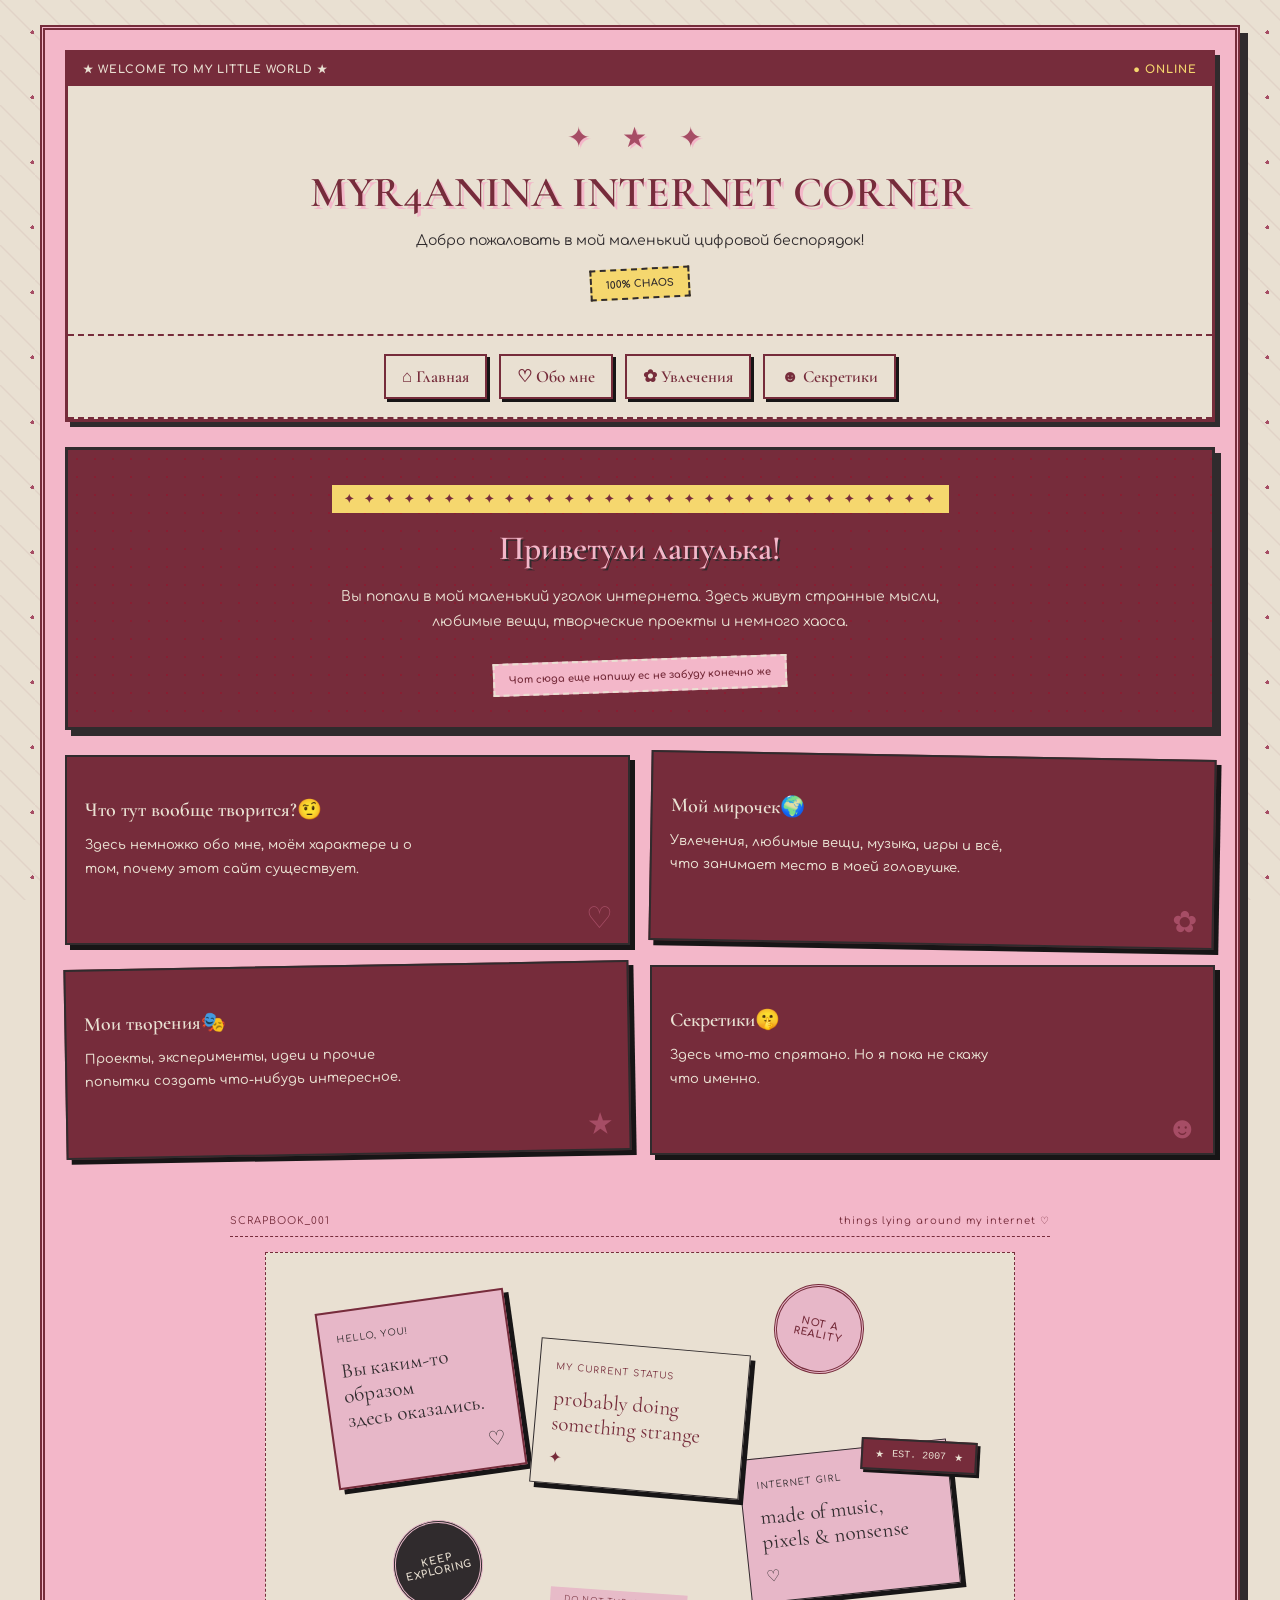
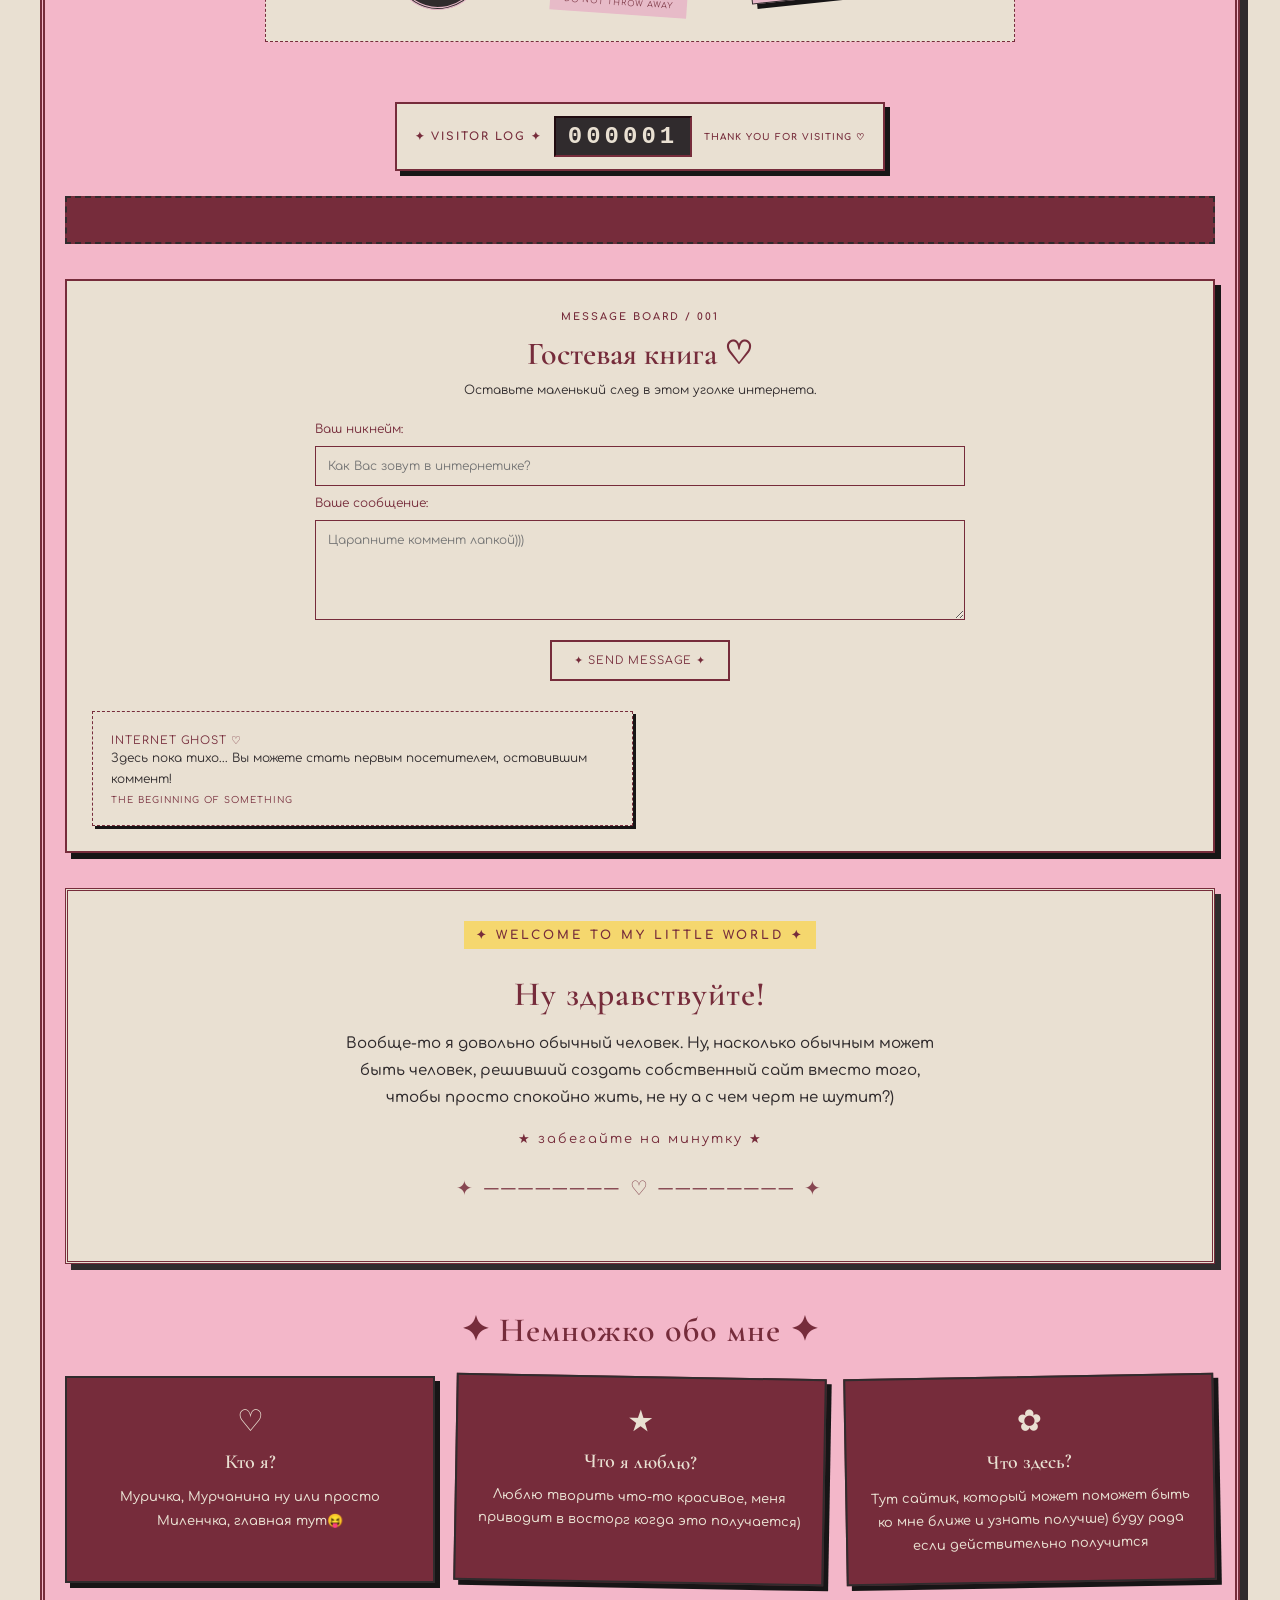
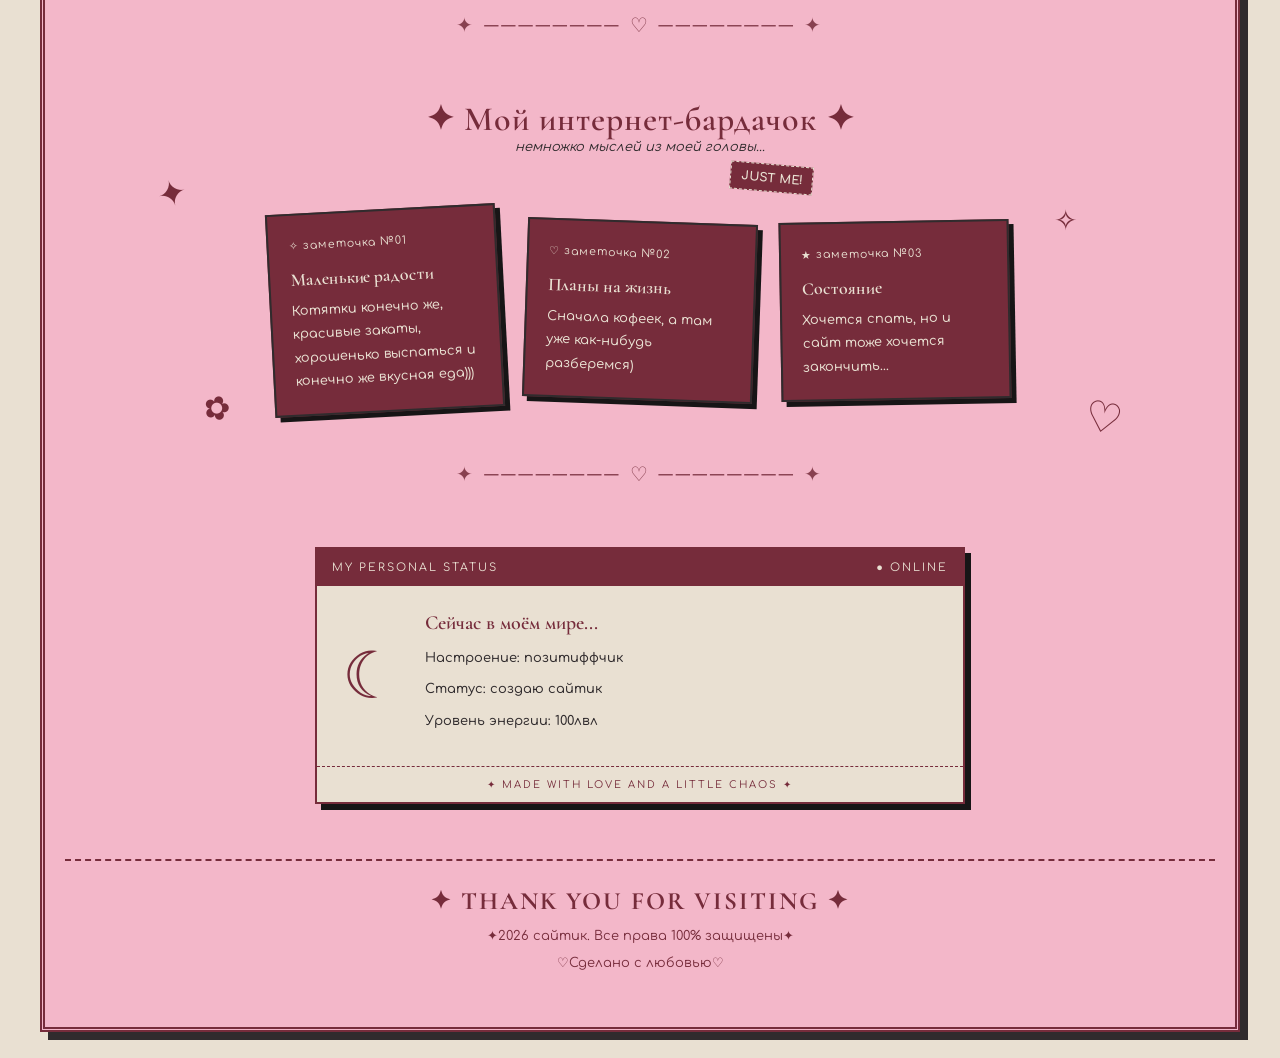
==== commit 64e9c884: "Add files via upload" ====
--- a/index.html
+++ b/index.html
@@ -11,7 +11,7 @@
     <!-- Чтобы сайт правильно отображался на телефонах -->
     <meta name="viewport" content="width=device-width, initial-scale=1.0">
 
-    <title>Milena's Internet Corner</title>
+    <title>Myr4anina Internet Corner</title>
 
     <!-- Подключаем таблицу стилей -->
     <link rel="stylesheet" href="style.css">
@@ -38,14 +38,14 @@
 
         <div class="header-decoration">✦ ★ ✦</div>
 
-        <h1>MILENA'S INTERNET CORNER</h1>
+        <h1>MYR4ANINA INTERNET CORNER</h1>
 
         <p class="header-subtitle">
             Добро пожаловать в мой маленький цифровой беспорядок!
         </p>
 
         <div class="header-sticker">
-            100% HUMAN MADE CHAOS
+            100% CHAOS
         </div>
 
     </div>
@@ -59,14 +59,15 @@
 </header>
 
         <main id="main-content">
+      
             <!-- Главная страница -->
 <section id="home" class="welcome-section">
 
     <div class="welcome-label">
-        ✦ YOU HAVE ENTERED MY DOMAIN ✦
-    </div>
-
-    <h2>Привет, интернет-путник!</h2>
+        ✦ ✦ ✦ ✦ ✦ ✦ ✦ ✦ ✦ ✦ ✦ ✦ ✦ ✦ ✦ ✦ ✦ ✦ ✦ ✦ ✦ ✦ ✦ ✦ ✦ ✦ ✦ ✦ ✦ ✦
+    </div>
+
+    <h2>Приветули лапулька!</h2>
 
     <p class="welcome-text">
         Вы попали в мой маленький уголок интернета.
@@ -75,7 +76,7 @@
     </p>
 
     <div class="welcome-sticker">
-        PLEASE TAKE OFF YOUR SHOES :)
+        Чот сюда еще напишу ес не забуду конечно же
     </div>
 
 </section>
@@ -84,30 +85,29 @@
 <section class="info-grid">
 
     <article id="about" class="info-card">
-        <div class="card-number">01 / ABOUT</div>
-        <h3>Кто тут вообще?</h3>
+        <div class="card-number"></div>
+        <h3>Что тут вообще творится?🤨</h3>
         <p>
-            Самое время познакомиться!
-            Здесь немного обо мне, моём характере
+            Здесь немножко обо мне, моём характере
             и о том, почему этот сайт существует.
         </p>
         <span class="card-decoration">♡</span>
     </article>
 
     <article id="interests" class="info-card">
-        <div class="card-number">02 / MY WORLD</div>
-        <h3>Мой маленький мир</h3>
+        <div class="card-number"></div>
+        <h3>Мой мирочек🌍</h3>
         <p>
             Увлечения, любимые вещи, музыка,
             игры и всё, что занимает место
-            в моей голове.
+            в моей головушке.
         </p>
         <span class="card-decoration">✿</span>
     </article>
 
     <article id="projects" class="info-card">
-        <div class="card-number">03 / PROJECTS</div>
-        <h3>Мои творения</h3>
+        <div class="card-number"></div>
+        <h3>Мои творения🎭</h3>
         <p>
             Проекты, эксперименты, идеи
             и прочие попытки создать
@@ -117,8 +117,8 @@
     </article>
 
     <article id="secret" class="info-card secret-card">
-        <div class="card-number">04 / CLASSIFIED</div>
-        <h3>Секретная комната</h3>
+        <div class="card-number"></div>
+        <h3>Секретики🤫</h3>
         <p>
             Здесь что-то спрятано.
             Но я пока не скажу что именно.
@@ -128,10 +128,63 @@
 
 </section>
 
+<!-- ===== INTERNET SCRAPBOOK ===== -->
+<section class="internet-collage">
+
+    <div class="collage-heading">
+        <span>SCRAPBOOK_001</span>
+        <span>things lying around my internet ♡</span>
+    </div>
+
+    <div class="collage-board">
+
+        <div class="collage-note note-welcome">
+            <span class="note-mini-title">HELLO, YOU!</span>
+            <p>Вы каким-то образом<br>здесь оказались.</p>
+            <span class="note-heart">♡</span>
+        </div>
+
+        <div class="collage-stamp stamp-pink">
+            NOT A<br>REALITY
+        </div>
+
+        <div class="collage-paper paper-milk">
+            <span class="paper-label">MY CURRENT STATUS</span>
+            <p>probably doing<br>something strange</p>
+            <span class="paper-deco">✦</span>
+        </div>
+
+        <div class="collage-stamp stamp-dark">
+            KEEP<br>EXPLORING
+        </div>
+
+        <div class="collage-paper paper-pink">
+            <span class="paper-label">INTERNET GIRL</span>
+            <p>made of music,<br>pixels &amp; nonsense</p>
+            <span class="paper-deco">♡</span>
+        </div>
+
+        <div class="collage-mini">
+            <span>★</span>
+            <span>EST. 2007</span>
+            <span>★</span>
+        </div>
+
+        <div class="collage-tape">DO NOT THROW AWAY</div>
+
+    </div>
+</section>
+<!-- Счётчик посетителей -->
 <div class="visitor-counter">
-    VISITORS: 000001
-    <span>THANK YOU FOR VISITING!</span>
+    <div class="counter-title">✦ VISITOR LOG ✦</div>
+
+    <div class="counter-display">
+        <span id="visitor-number">000001</span>
+    </div>
+
+    <span class="counter-caption">THANK YOU FOR VISITING ♡</span>
 </div>
+
 <!-- Бегущая строка -->
 <div class="chaos-ticker">
     <div class="ticker-content">
@@ -142,6 +195,54 @@
         ✦ WELCOME TO MY WEBSITE ✦
     </div>
 </div>
+
+<!-- ===== ГОСТЕВАЯ КНИГА ===== -->
+<section class="guestbook-section">
+
+    <div class="guestbook-header">
+        <span class="card-number">MESSAGE BOARD / 001</span>
+        <h2>Гостевая книга ♡</h2>
+        <p>Оставьте маленький след в этом уголке интернета.</p>
+    </div>
+
+    <!-- Форма сообщения -->
+    <div class="guestbook-form">
+
+        <label for="guest-name">Ваш никнейм:</label>
+        <input
+            type="text"
+            id="guest-name"
+            placeholder="Как Вас зовут в интернетике?"
+            maxlength="30"
+        >
+
+        <label for="guest-message">Ваше сообщение:</label>
+        <textarea
+            id="guest-message"
+            placeholder="Царапните коммент лапкой)))"
+            maxlength="300"
+            rows="4"
+        ></textarea>
+
+        <button type="button" id="guestbook-submit">
+            ✦ SEND MESSAGE ✦
+        </button>
+
+    </div>
+
+    <!-- Здесь будут появляться сообщения -->
+    <div class="guestbook-messages" id="guestbook-messages">
+
+        <div class="guestbook-entry">
+            <span class="guestbook-entry-name">INTERNET GHOST ♡</span>
+            <p>Здесь пока тихо... Вы можете стать первым посетителем, оставившим коммент!</p>
+            <small>THE BEGINNING OF SOMETHING</small>
+        </div>
+
+    </div>
+
+</section>
+
         </main>
 
 
@@ -155,39 +256,37 @@
     <h2>Ну здравствуйте!</h2>
 
     <p>
-        Вы попали в мой маленький уголок интернета.
-        Здесь живут разные истории, интересные вещи,
-        немного хаоса и, конечно же, я!
+        Вообще-то я довольно обычный человек. Ну, насколько обычным может быть человек, решивший создать собственный сайт вместо того, чтобы просто спокойно жить, не ну а с чем черт не шутит?) 
     </p>
 
     <div class="welcome-bottom">
-        ★ заходите, располагайтесь ★
+        ★ забегайте на минутку ★
     </div>
 </section>
 
 <!-- Карточки с информацией -->
 <section class="info-section">
 
-    <h2>✦ Немного обо мне ✦</h2>
+    <h2>✦ Немножко обо мне ✦</h2>
 
     <div class="info-cards">
 
         <div class="info-card">
             <span>♡</span>
             <h3>Кто я?</h3>
-            <p>Главный персонаж этого маленького интернет-безумия.</p>
+            <p>Муричка, Мурчанина ну или просто Миленчка, главная тут😝</p>
         </div>
 
         <div class="info-card">
             <span>★</span>
-            <h3>Что люблю?</h3>
-            <p>Творчество, интересные идеи и всякие необычные штуки.</p>
+            <h3>Что я люблю?</h3>
+            <p>Люблю творить что-то красивое, меня приводит в восторг когда это получается)</p>
         </div>
 
         <div class="info-card">
             <span>✿</span>
             <h3>Что здесь?</h3>
-            <p>Мои мысли, увлечения, истории и немного хаоса.</p>
+            <p>Тут сайтик, который может поможет быть ко мне ближе и узнать получше) буду рада если действительно получится</p>
         </div>
 
     </div>
@@ -196,8 +295,8 @@
 <!-- Мой интернет-бардак -->
 <section class="messy-section">
 
-    <h2>✦ Мой интернет-бардак ✦</h2>
-    <p class="messy-subtitle">немного мыслей из моей головы...</p>
+    <h2>✦ Мой интернет-бардачок ✦</h2>
+    <p class="messy-subtitle">немножко мыслей из моей головы...</p>
 
     <div class="messy-board">
         <!-- Декоративные наклейки -->
@@ -208,21 +307,21 @@
 <div class="sticker sticker-text">JUST ME!</div>
 
         <div class="note note-one">
-            <span>✧ заметка №01</span>
+            <span>✧ заметочка №01</span>
             <h3>Маленькие радости</h3>
-            <p>Найти что-то красивое и сразу захотеть это себе.</p>
+            <p>Котятки конечно же, красивые закаты, хорошенько выспаться и конечно же вкусная еда)))</p>
         </div>
 
         <div class="note note-two">
-            <span>♡ заметка №02</span>
+            <span>♡ заметочка №02</span>
             <h3>Планы на жизнь</h3>
-            <p>Сначала кофеек. Потом разберёмся.</p>
+            <p>Сначала кофеек, а там уже как-нибудь разберемся)</p>
         </div>
 
         <div class="note note-three">
-            <span>★ заметка №03</span>
+            <span>★ заметочка №03</span>
             <h3>Состояние</h3>
-            <p>Открыто 27 вкладок. Ни одна не закрыта.</p>
+            <p>Хочется спать, но и сайт тоже хочется закончить...</p>
         </div>
 
     </div>
@@ -243,9 +342,9 @@
 
         <div class="status-info">
             <h3>Сейчас в моём мире...</h3>
-            <p>Настроение: творческий хаос ♡</p>
-            <p>Статус: создаю что-то красивое</p>
-            <p>Уровень энергии: ищем...</p>
+            <p>Настроение: позитиффчик </p>
+            <p>Статус: создаю сайтик</p>
+            <p>Уровень энергии: 100лвл</p>
         </div>
 
     </div>
@@ -260,8 +359,8 @@
             <!-- Декоративная подпись в подвале -->
 <div class="footer-signature">
     <span>✦ THANK YOU FOR VISITING ✦</span>
-    <p>You've reached the end of my little world ♡</p>
-    <small>Made with love, chaos and too much coffee.</small>
+    <p>✦2026 сайтик. Все права 100% защищены✦</p>
+    <p>♡Сделано с любовью♡</p>
 </div>
         </footer>
 
--- a/style.css
+++ b/style.css
@@ -3,715 +3,228 @@
    Основные настройки сайта
 ================================= */
 
+/* Палитра сайта — меняйте цвета здесь, и они обновятся во всём оформлении */
+:root { --burgundy: #762c3b; --milk: #e9e0d2; --graphite: #302b2d; --shadow-black: #171516; --pink: #f3b7c9; }
+
+
+
 /* Убираем стандартные отступы браузера */
-* {
-    margin: 0;
-    padding: 0;
-    box-sizing: border-box;
-}
+* { margin: 0; padding: 0; box-sizing: border-box; }
 
 /* Основной фон и шрифт */
-body {
-    background-color: #E9E0D2;
-    color: #302B2D;
-    font-family: "Comfortaa", sans-serif;
-    padding: 25px;
-}
+body { background-color: var(--milk); color: var(--graphite); font-family: "Comfortaa", sans-serif; padding: 25px; }
 
 /* Главная оболочка сайта */
-.site-wrapper {
-    max-width: 1200px;
-    margin: 0 auto;
-    padding: 20px;
-    background-color: #F3B7C9;
-    border: 3px solid #762C3B;
-    box-shadow: 8px 8px 0 #302B2D;
-    position: relative;
-}
+.site-wrapper { max-width: 1200px; margin: 0 auto; padding: 20px; background-color: var(--pink); border: 3px solid var(--burgundy); box-shadow: 8px 8px 0 var(--graphite); position: relative; }
 
 /* Пока оставляем место для будущих разделов */
 #site-header,
 #main-content,
-#site-footer {
-    width: 100%;
-}
+#site-footer { width: 100%; }
 
 /* =================================
    ШАПКА САЙТА
 ================================= */
 
-#site-header {
-    background-color: #E9E0D2;
-    border: 3px solid #762C3B;
-    margin-bottom: 25px;
-    box-shadow: 5px 5px 0 #302B2D;
-}
+#site-header { background-color: var(--milk); border: 3px solid var(--burgundy); margin-bottom: 25px; box-shadow: 5px 5px 0 var(--graphite); }
 
 /* Верхняя полоска */
 
-.top-bar {
-    display: flex;
-    justify-content: space-between;
-    align-items: center;
-    padding: 10px 15px;
-    background-color: #762C3B;
-    color: #E9E0D2;
-    font-size: 11px;
-    font-weight: bold;
-    letter-spacing: 1px;
-}
-
-.online-status {
-    color: #F5D76E;
-}
+.top-bar { display: flex; justify-content: space-between; align-items: center; padding: 10px 15px; background-color: var(--burgundy); color: var(--milk); font-size: 11px; font-weight: bold; letter-spacing: 1px; }
+.online-status { color: #F5D76E; }
 
 /* Центральная часть */
 
-.header-main {
-    text-align: center;
-    padding: 35px 15px;
-    position: relative;
-}
-
-.header-decoration {
-    color: #A64D65;
-    font-size: 28px;
-    margin-bottom: 12px;
-    letter-spacing: 12px;
-}
-
-.header-main h1 {
-    color: #762C3B;
-    font-size: clamp(23px, 4vw, 43px);
-    text-shadow: 3px 3px #F3B7C9;
-    overflow-wrap: anywhere;
-}
-
-.header-subtitle {
-    margin-top: 15px;
-    font-size: 14px;
-}
-
-.header-sticker {
-    display: inline-block;
-    margin-top: 20px;
-    padding: 8px 14px;
-    background-color: #F5D76E;
-    border: 2px dashed #302B2D;
-    font-size: 10px;
-    font-weight: bold;
-    transform: rotate(-3deg);
-}
+.header-main { text-align: center; padding: 35px 15px; position: relative; }
+.header-decoration { color: #A64D65; font-size: 28px; margin-bottom: 12px; letter-spacing: 12px; }
+.header-main h1 { color: var(--burgundy); font-size: clamp(23px, 4vw, 43px); text-shadow: 3px 3px var(--pink); overflow-wrap: anywhere; }
+.header-subtitle { margin-top: 15px; font-size: 14px; }
+.header-sticker { display: inline-block; margin-top: 20px; padding: 8px 14px; background-color: #F5D76E; border: 2px dashed var(--graphite); font-size: 10px; font-weight: bold; transform: rotate(-3deg); }
 
 /* Навигационное меню */
 
-.main-navigation {
-    display: flex;
-    justify-content: center;
-    flex-wrap: wrap;
-    gap: 12px;
-    padding: 18px;
-    background-color: #e9e0d2;
-    border-top: 2px dashed #762c3b;
-    border-bottom: 2px dashed #762c3b;
-}
+.main-navigation { display: flex; justify-content: center; flex-wrap: wrap; gap: 12px; padding: 18px; background-color: var(--milk); border-top: 2px dashed var(--burgundy); border-bottom: 2px dashed var(--burgundy); }
 
 /* Сами кнопки меню */
-.main-navigation a {
-    padding: 10px 16px;
-    color: #762c3b;
-    background-color: #e9e0d2;
-    border: 2px solid #762c3b;
-    text-decoration: none;
-
-    font-family: 'Cormorant Garamond', serif;
-    font-size: 17px;
-    font-weight: 600;
-
-    box-shadow: 3px 3px #171516;
-    transition: all 0.25s ease;
-}
+.main-navigation a { padding: 10px 16px; color: var(--burgundy); background-color: var(--milk); border: 2px solid var(--burgundy); text-decoration: none; font-family: 'Cormorant Garamond', serif; font-size: 17px; font-weight: 600; box-shadow: 3px 3px var(--shadow-black); transition: all 0.25s ease; }
 
 /* Эффект при наведении */
-.main-navigation a:hover {
-    background-color: #762c3b;
-    color: #e9e0d2;
-    transform: translateY(-4px) rotate(-2deg);
-    box-shadow: 5px 5px #171516;
-}
+.main-navigation a:hover { background-color: var(--burgundy); color: var(--milk); transform: translateY(-4px) rotate(-2deg); box-shadow: 5px 5px var(--shadow-black); }
 
 /* ===== ГЛАВНЫЙ ПРИВЕТСТВЕННЫЙ БЛОК ===== */
 
-.welcome-section {
-    position: relative;
-    padding: 35px 25px;
-    margin-bottom: 25px;
-    text-align: center;
-    background-color: #762C3B;
-    color: #E9E0D2;
-    border: 3px solid #302B2D;
-    box-shadow: 6px 6px 0 #302B2D;
-}
-
-.welcome-label {
-    display: inline-block;
-    padding: 7px 12px;
-    margin-bottom: 20px;
-    color: #302B2D;
-    background-color: #F5D76E;
-    font-size: 10px;
-    font-weight: bold;
-    letter-spacing: 2px;
-}
-
-.welcome-section h2 {
-    font-size: clamp(23px, 4vw, 34px);
-    margin-bottom: 15px;
-    color: #F3B7C9;
-    text-shadow: 2px 2px #302B2D;
-}
-
-.welcome-text {
-    max-width: 600px;
-    margin: 0 auto;
-    line-height: 1.8;
-    font-size: 14px;
-}
-
-.welcome-sticker {
-    display: inline-block;
-    margin-top: 25px;
-    padding: 9px 14px;
-    background-color: #F3B7C9;
-    color: #762C3B;
-    border: 2px dashed #E9E0D2;
-    font-size: 10px;
-    font-weight: bold;
-    transform: rotate(-2deg);
-}
+.welcome-section { position: relative; padding: 35px 25px; margin-bottom: 25px; text-align: center; background-color: var(--burgundy); color: var(--milk); border: 3px solid var(--graphite); box-shadow: 6px 6px 0 var(--graphite); }
+.welcome-label { display: inline-block; padding: 7px 12px; margin-bottom: 20px; color: var(--graphite); background-color: #F5D76E; font-size: 10px; font-weight: bold; letter-spacing: 2px; }
+.welcome-section h2 { font-size: clamp(23px, 4vw, 34px); margin-bottom: 15px; color: var(--pink); text-shadow: 2px 2px var(--graphite); }
+.welcome-text { max-width: 600px; margin: 0 auto; line-height: 1.8; font-size: 14px; }
+.welcome-sticker { display: inline-block; margin-top: 25px; padding: 9px 14px; background-color: var(--pink); color: var(--burgundy); border: 2px dashed var(--milk); font-size: 10px; font-weight: bold; transform: rotate(-2deg); }
 
 /* ===== КАРТОЧКИ ===== */
 
-.info-grid {
-    display: grid;
-    grid-template-columns: repeat(2, 1fr);
-    gap: 20px;
-    margin-bottom: 25px;
-}
-
-.info-card {
-    position: relative;
-    min-height: 190px;
-    padding: 22px;
-    background-color: #F3B7C9;
-    border: 3px solid #762C3B;
-    box-shadow: 5px 5px 0 #302B2D;
-    transition: 0.2s ease;
-}
-
-.info-card:hover {
-    transform: translateY(-5px) rotate(-1deg);
-    box-shadow: 8px 8px 0 #762C3B;
-}
-
-.card-number {
-    margin-bottom: 15px;
-    color: #762C3B;
-    font-size: 10px;
-    font-weight: bold;
-    letter-spacing: 2px;
-}
-
-.info-card h3 {
-    margin-bottom: 12px;
-    color: #762C3B;
-    font-size: 21px;
-}
-
-.info-card p {
-    max-width: 350px;
-    color: #302B2D;
-    font-size: 13px;
-    line-height: 1.7;
-}
-
-.card-decoration {
-    position: absolute;
-    right: 15px;
-    bottom: 8px;
-    color: #A64D65;
-    font-size: 35px;
-}
-
-.secret-card {
-    background-color: #E9E0D2;
-    border-style: dashed;
-}
+.info-grid { display: grid; grid-template-columns: repeat(2, 1fr); gap: 20px; margin-bottom: 25px; }
+.info-card { position: relative; min-height: 190px; padding: 22px; background-color: var(--pink); border: 3px solid var(--burgundy); box-shadow: 5px 5px 0 var(--graphite); transition: 0.2s ease; }
+.info-card:hover { transform: translateY(-5px) rotate(-1deg); box-shadow: 8px 8px 0 var(--burgundy); }
+.card-number { margin-bottom: 15px; color: var(--burgundy); font-size: 10px; font-weight: bold; letter-spacing: 2px; }
+.info-card h3 { margin-bottom: 12px; color: var(--milk); font-size: 25px; }
+.info-card p { max-width: 350px; color: var(--graphite); font-size: 13px; line-height: 1.7; }
+.card-decoration { position: absolute; right: 15px; bottom: 8px; color: #A64D65; font-size: 35px; }
+.secret-card { background-color: var(--milk); border-style: dashed; }
 
 /* ===== СЧЁТЧИК ПОСЕТИТЕЛЕЙ ===== */
 
-.visitor-counter {
-    display: flex;
-    justify-content: space-between;
-    flex-wrap: wrap;
-    gap: 10px;
-    padding: 13px 16px;
-    background-color: #302B2D;
-    color: #F5D76E;
-    border: 2px solid #762C3B;
-    font-size: 11px;
-    font-weight: bold;
-    letter-spacing: 1px;
-}
+.visitor-counter { display: flex; justify-content: space-between; flex-wrap: wrap; gap: 10px; padding: 13px 16px; background-color: var(--graphite); color: #F5D76E; border: 2px solid var(--burgundy); font-size: 11px; font-weight: bold; letter-spacing: 1px; }
 
 /* Настройки для телефонов */
-@media (max-width: 650px) {
-
-    /* Карточки располагаются в одну колонку */
-    .info-cards {
-        grid-template-columns: 1fr;
-    }
-
-    /* Уменьшаем отступы приветственного блока */
-    .welcome {
-        padding: 25px 15px;
-    }
-
-    /* Навигация становится компактнее */
-    .main-navigation {
-        gap: 8px;
-        padding: 12px 8px;
-    }
-
-    .main-navigation a {
-        font-size: 15px;
-        padding: 8px 11px;
-    }
-
-    /* Заголовки не должны вылезать за экран */
-    h1 {
-        font-size: 30px;
-    }
+@media (max-width: 650px) {/* Карточки располагаются в одну колонку */
+    .info-cards { grid-template-columns: 1fr; }
+
+/* Уменьшаем отступы приветственного блока */
+    .welcome { padding: 25px 15px; }
+
+/* Навигация становится компактнее */
+    .main-navigation { gap: 8px; padding: 12px 8px; }
+.main-navigation a { font-size: 15px; padding: 8px 11px; }
+
+/* Заголовки не должны вылезать за экран */
+    h1 { font-size: 30px; }
 
 }
 
 /* ===== РЕТРО-ФОН ===== */
 
-body {
-    background-color: #E9E0D2;
-
-    background-image:
-        radial-gradient(#A64D65 2px, transparent 2px),
-        radial-gradient(#762C3B 2px, transparent 2px),
-        linear-gradient(
-            45deg,
-            transparent 48%,
-            rgba(118, 44, 59, 0.07) 49%,
-            rgba(118, 44, 59, 0.07) 51%,
-            transparent 52%
-        );
-
-    background-size:
-        65px 65px,
-        90px 90px,
-        35px 35px;
-
-    background-position:
-        0 0,
-        30px 40px,
-        0 0;
-
-    background-attachment: fixed;
-}
+body { background-color: var(--milk); background-image: radial-gradient(#A64D65 2px, transparent 2px), radial-gradient(var(--burgundy) 2px, transparent 2px), linear-gradient( 45deg, transparent 48%, rgba(118, 44, 59, 0.07) 49%, rgba(118, 44, 59, 0.07) 51%, transparent 52% ); background-size: 65px 65px, 90px 90px, 35px 35px; background-position: 0 0, 30px 40px, 0 0; background-attachment: fixed; }
 
 /* ===== ДЕКОРАТИВНЫЕ ЭФФЕКТЫ ===== */
 
-.site-wrapper {
-    border-style: double;
-    border-width: 5px;
-}
-
-.welcome-section {
-    background-image:
-        radial-gradient(
-            #A64D65 1px,
-            transparent 1px
-        );
-    background-size: 18px 18px;
-    background-blend-mode: soft-light;
-}
+.site-wrapper { border-style: double; border-width: 5px; }
+.welcome-section { background-image: radial-gradient( #A64D65 1px, transparent 1px ); background-size: 18px 18px; background-blend-mode: soft-light; }
 
 /* ===== МАЛЕНЬКИЕ УКРАШЕНИЯ ===== */
 
-.header-decoration {
-    text-shadow: 2px 2px #F3B7C9;
-}
-
-.info-card:nth-child(2) {
-    transform: rotate(1deg);
-}
-
-.info-card:nth-child(3) {
-    transform: rotate(-1deg);
-}
-
+.header-decoration { text-shadow: 2px 2px var(--pink); }
+.info-card:nth-child(2) { transform: rotate(1deg); }
+.info-card:nth-child(3) { transform: rotate(-1deg); }
 .info-card:nth-child(2):hover,
-.info-card:nth-child(3):hover {
-    transform: translateY(-5px) rotate(0deg);
-}
+.info-card:nth-child(3):hover { transform: translateY(-5px) rotate(0deg); }
 
 /* ===== БЕГУЩАЯ СТРОКА ===== */
 
-.chaos-ticker {
-    width: 100%;
-    overflow: hidden;
-    margin-top: 20px;
-    padding: 13px 0;
-    background-color: #762C3B;
-    color: #F5D76E;
-    border: 2px dashed #302B2D;
-    white-space: nowrap;
-}
-
-.ticker-content {
-    display: inline-block;
-    padding-left: 100%;
-    font-size: 12px;
-    font-weight: bold;
-    letter-spacing: 2px;
-    animation: ticker-move 24s linear infinite;
-}
-
-@keyframes ticker-move {
-    from {
-        transform: translateX(0);
-    }
-
-    to {
-        transform: translateX(-100%);
-    }
+.chaos-ticker { width: 100%; overflow: hidden; margin-top: 20px; padding: 13px 0; background-color: var(--burgundy); color: #F5D76E; border: 2px dashed var(--graphite); white-space: nowrap; }
+.ticker-content { display: inline-block; padding-left: 100%; font-size: 12px; font-weight: bold; letter-spacing: 2px; animation: ticker-move 24s linear infinite; }
+@keyframes ticker-move {from { transform: translateX(0); }
+to { transform: translateX(-100%); }
 }
 
 /* Останавливаем движение при наведении */
-.chaos-ticker:hover .ticker-content {
-    animation-play-state: paused;
-}
+.chaos-ticker:hover .ticker-content { animation-play-state: paused; }
 
 /* Учитываем настройки уменьшения анимации */
-@media (prefers-reduced-motion: reduce) {
-    .ticker-content {
-        animation: none;
-        padding-left: 10px;
-    }
+@media (prefers-reduced-motion: reduce) {.ticker-content { animation: none; padding-left: 10px; }
 }
 
 /* Блок приветствия */
-.welcome {
-    margin: 35px 0;
-    padding: 30px;
-    background-color: #e9e0d2;
-    border: 3px double #762c3b;
-    box-shadow: 6px 6px #302b2d;
-    text-align: center;
-}
+.welcome { margin: 35px 0; padding: 30px; background-color: var(--milk); border: 3px double var(--burgundy); box-shadow: 6px 6px var(--graphite); text-align: center; }
 
 /* Маленькая верхняя надпись */
-.welcome-label {
-    color: #762c3b;
-    font-size: 12px;
-    letter-spacing: 3px;
-    margin-bottom: 15px;
-}
+.welcome-label { color: var(--burgundy); font-size: 12px; letter-spacing: 3px; margin-bottom: 15px; }
 
 /* Заголовок */
-.welcome h2 {
-    color: #762c3b;
-    font-size: 36px;
-    margin: 10px 0;
-}
+.welcome h2 { color: var(--burgundy); font-size: 36px; margin: 10px 0; }
 
 /* Основной текст */
-.welcome p {
-    color: #302b2d;
-    font-size: 15px;
-    line-height: 1.8;
-    max-width: 600px;
-    margin: 15px auto;
-}
+.welcome p { color: var(--graphite); font-size: 15px; line-height: 1.8; max-width: 600px; margin: 15px auto; }
 
 /* Нижняя декоративная надпись */
-.welcome-bottom {
-    color: #762c3b;
-    font-size: 13px;
-    margin-top: 20px;
-    letter-spacing: 2px;
-}
+.welcome-bottom { color: var(--burgundy); font-size: 13px; margin-top: 20px; letter-spacing: 2px; }
 
 /* Секция информационных карточек */
-.info-section {
-    margin: 45px 0;
-    text-align: center;
-}
-
-.info-section h2 {
-    color: #762c3b;
-    font-size: 27px;
-    margin-bottom: 25px;
-}
+.info-section { margin: 45px 0; text-align: center; }
+.info-section h2 { color: var(--burgundy); font-size: 27px; margin-bottom: 25px; }
 
 /* Контейнер карточек */
-.info-cards {
-    display: flex;
-    gap: 20px;
-    justify-content: center;
-}
+.info-cards { display: flex; gap: 20px; justify-content: center; }
 
 /* Отдельная карточка */
-.info-card {
-    flex: 1;
-    padding: 25px 18px;
-    background-color: #762c3b;
-    color: #e9e0d2;
-    border: 2px solid #302b2d;
-    box-shadow: 5px 5px #171516;
-}
+.info-card { flex: 1; padding: 25px 18px; background-color: var(--burgundy); color: var(--milk); border: 2px solid var(--graphite); box-shadow: 5px 5px var(--shadow-black); }
 
 /* Декоративный символ */
-.info-card span {
-    font-size: 30px;
-}
+.info-card span { font-size: 30px; }
 
 /* Заголовок карточки */
-.info-card h3 {
-    font-size: 20px;
-    margin: 12px 0;
-}
+.info-card h3 { font-size: 20px; margin: 12px 0; }
 
 /* Текст карточки */
-.info-card p {
-    color: #E9E0D2;
-    font-size: 13px;
-    line-height: 1.7;
-}
-
-@media (max-width: 650px) {
-.info-cards {
-        flex-direction: column;
-    }
+.info-card p { color: var(--milk); font-size: 13px; line-height: 1.7; }
+@media (max-width: 650px) {.info-cards { flex-direction: column; }
 }
 
 /* Секция интернет-бардака */
-.messy-section {
-    margin: 60px 0;
-    text-align: center;
-}
-
-.messy-section h2 {
-    color: #762c3b;
-    font-size: 27px;
-}
-
-.messy-subtitle {
-    color: #302b2d;
-    font-size: 13px;
-    font-style: italic;
-    margin-bottom: 35px;
-}
+.messy-section { margin: 60px 0; text-align: center; }
+.messy-section h2 { color: var(--burgundy); font-size: 27px; }
+.messy-subtitle { color: var(--graphite); font-size: 13px; font-style: italic; margin-bottom: 35px; }
 
 /* Поле с заметками */
-.messy-board {
-    display: flex;
-    justify-content: center;
-    align-items: center;
-    flex-wrap: wrap;
-    gap: 25px;
-    padding: 20px 10px;
-}
+.messy-board { display: flex; justify-content: center; align-items: center; flex-wrap: wrap; gap: 25px; padding: 20px 10px; }
 
 /* Отдельные заметки */
-.note {
-    width: 230px;
-    min-height: 155px;
-    padding: 20px;
-    background: #762c3b;
-    color: #e9e0d2;
-    border: 2px solid #302b2d;
-    box-shadow: 5px 5px #171516;
-    text-align: left;
-}
+.note { width: 230px; min-height: 155px; padding: 20px; background: var(--burgundy); color: var(--milk); border: 2px solid var(--graphite); box-shadow: 5px 5px var(--shadow-black); text-align: left; }
 
 /* Заголовки заметок */
-.note span {
-    font-size: 11px;
-    letter-spacing: 1px;
-}
-
-.note h3 {
-    font-size: 18px;
-    margin: 15px 0 10px;
-}
-
-.note p {
-    color: #e9e0d2;
-    font-size: 13px;
-    line-height: 1.6;
-}
+.note span { font-size: 11px; letter-spacing: 1px; }
+.note h3 { font-size: 18px; margin: 15px 0 10px; }
+.note p { color: var(--milk); font-size: 13px; line-height: 1.6; }
 
 /* Небольшая хаотичность */
-.note-one {
-    transform: rotate(-3deg);
-}
-
-.note-two {
-    transform: rotate(2deg);
-}
-
-.note-three {
-    transform: rotate(-1deg);
-}
+.note-one { transform: rotate(-3deg); }
+.note-two { transform: rotate(2deg); }
+.note-three { transform: rotate(-1deg); }
 
 /* На телефоне */
-@media (max-width: 650px) {
-    .messy-board {
-        flex-direction: column;
-    }
-
-    .note {
-        width: 85%;
-        max-width: 300px;
-    }
+@media (max-width: 650px) {.messy-board { flex-direction: column; }
+.note { width: 85%; max-width: 300px; }
 }
 
 /* Поле для декоративных элементов */
-.messy-board {
-    position: relative;
-}
+.messy-board { position: relative; }
 
 /* Общий стиль наклеек */
-.sticker {
-    position: absolute;
-    z-index: 2;
-    pointer-events: none;
-    color: #762c3b;
-    font-size: 35px;
-}
+.sticker { position: absolute; z-index: 2; pointer-events: none; color: var(--burgundy); font-size: 35px; }
 
 /* Расположение наклеек */
-.sticker-star {
-    top: -15px;
-    left: 8%;
-    transform: rotate(-15deg);
-}
-
-.sticker-heart {
-    bottom: -10px;
-    right: 8%;
-    font-size: 42px;
-    transform: rotate(12deg);
-}
-
-.sticker-spark {
-    top: 15px;
-    right: 12%;
-    font-size: 28px;
-}
-
-.sticker-flower {
-    bottom: 5px;
-    left: 12%;
-    font-size: 32px;
-    transform: rotate(15deg);
-}
+.sticker-star { top: -15px; left: 8%; transform: rotate(-15deg); }
+.sticker-heart { bottom: -10px; right: 8%; font-size: 42px; transform: rotate(12deg); }
+.sticker-spark { top: 15px; right: 12%; font-size: 28px; }
+.sticker-flower { bottom: 5px; left: 12%; font-size: 32px; transform: rotate(15deg); }
 
 /* Текстовая наклейка */
-.sticker-text {
-    top: -25px;
-    right: 35%;
-    font-size: 12px;
-    font-weight: bold;
-    background: #762c3b;
-    color: #e9e0d2;
-    padding: 6px 10px;
-    border: 1px dashed #e9e0d2;
-    transform: rotate(5deg);
-}
+.sticker-text { top: -25px; right: 35%; font-size: 12px; font-weight: bold; background: var(--burgundy); color: var(--milk); padding: 6px 10px; border: 1px dashed var(--milk); transform: rotate(5deg); }
 
 /* Панель статуса */
-.status-section {
-    max-width: 650px;
-    margin: 55px auto;
-    border: 2px solid #762c3b;
-    background: #e9e0d2;
-    box-shadow: 6px 6px #171516;
-}
+.status-section { max-width: 650px; margin: 55px auto; border: 2px solid var(--burgundy); background: var(--milk); box-shadow: 6px 6px var(--shadow-black); }
 
 /* Верхняя полоска */
-.status-header {
-    display: flex;
-    justify-content: space-between;
-    padding: 12px 15px;
-    background: #762c3b;
-    color: #e9e0d2;
-    font-size: 11px;
-    letter-spacing: 2px;
-}
+.status-header { display: flex; justify-content: space-between; padding: 12px 15px; background: var(--burgundy); color: var(--milk); font-size: 11px; letter-spacing: 2px; }
 
 /* Индикатор онлайн */
-.online {
-    color: #e9e0d2;
-}
+.online { color: var(--milk); }
 
 /* Основное содержимое */
-.status-content {
-    display: flex;
-    align-items: center;
-    gap: 25px;
-    padding: 25px;
-}
+.status-content { display: flex; align-items: center; gap: 25px; padding: 25px; }
 
 /* Иконка */
-.status-icon {
-    font-size: 65px;
-    color: #762c3b;
-}
+.status-icon { font-size: 65px; color: var(--burgundy); }
 
 /* Информация */
-.status-info h3 {
-    color: #762c3b;
-    font-size: 20px;
-    margin: 0 0 12px;
-}
-
-.status-info p {
-    color: #302b2d;
-    font-size: 13px;
-    margin: 8px 0;
-}
+.status-info h3 { color: var(--burgundy); font-size: 20px; margin: 0 0 12px; }
+.status-info p { color: var(--graphite); font-size: 13px; margin: 8px 0; }
 
 /* Нижняя полоска */
-.status-footer {
-    border-top: 1px dashed #762c3b;
-    padding: 12px;
-    text-align: center;
-    color: #762c3b;
-    font-size: 10px;
-    letter-spacing: 2px;
-}
+.status-footer { border-top: 1px dashed var(--burgundy); padding: 12px; text-align: center; color: var(--burgundy); font-size: 10px; letter-spacing: 2px; }
 
 /* Телефон */
-@media (max-width: 650px) {
-    .status-content {
-        gap: 15px;
-        padding: 18px;
-    }
-
-    .status-icon {
-        font-size: 45px;
-    }
-
-    .status-info h3 {
-        font-size: 17px;
-    }
+@media (max-width: 650px) {.status-content { gap: 15px; padding: 18px; }
+.status-icon { font-size: 45px; }
+.status-info h3 { font-size: 17px; }
 }
 
 /* Винтажные заголовки */
@@ -720,1115 +233,258 @@
 h3,
 .info-card h3,
 .note h3,
-.status-info h3 {
-    font-family: 'Cormorant Garamond', serif;
-    font-weight: 600;
-}
+.status-info h3 { font-family: 'Cormorant Garamond', serif; font-weight: 600; }
 
 /* Основной текст карточек */
 .info-card p,
 .note p,
 .status-info p,
-.welcome p {
-    font-family: 'Comfortaa', sans-serif;
-    font-weight: 500;
-    line-height: 1.8;
-}
+.welcome p { font-family: 'Comfortaa', sans-serif; font-weight: 500; line-height: 1.8; }
 
 /* Заголовки делаем немного выразительнее */
 .info-section h2,
 .messy-section h2,
-.welcome h2 {
-    font-size: 34px;
-    letter-spacing: 1px;
-}
+.welcome h2 { font-size: 34px; letter-spacing: 1px; }
 
 /* Карточки оживают при наведении */
-.info-card {
-    transition: transform 0.3s ease, box-shadow 0.3s ease;
-}
-
-.info-card:hover {
-    transform: translateY(-7px);
-    box-shadow: 7px 7px #171516;
-}
+.info-card { transition: transform 0.3s ease, box-shadow 0.3s ease; }
+.info-card:hover { transform: translateY(-7px); box-shadow: 7px 7px var(--shadow-black); }
 
 /* Заметки слегка меняют положение при наведении */
-.note {
-    transition: transform 0.3s ease, box-shadow 0.3s ease;
-}
-
-.note-one:hover {
-    transform: rotate(-5deg) scale(1.04);
-}
-
-.note-two:hover {
-    transform: rotate(4deg) scale(1.04);
-}
-
-.note-three:hover {
-    transform: rotate(-3deg) scale(1.04);
-}
+.note { transition: transform 0.3s ease, box-shadow 0.3s ease; }
+.note-one:hover { transform: rotate(-5deg) scale(1.04); }
+.note-two:hover { transform: rotate(4deg) scale(1.04); }
+.note-three:hover { transform: rotate(-3deg) scale(1.04); }
 
 /* Ретро-разделители между разделами */
 
 .welcome,
 .info-section,
 .messy-section,
-.status-section {
-    position: relative;
-}
-
+.status-section { position: relative; }
 .welcome::after,
 .info-section::after,
-.messy-section::after {
-    content: "✦ ──────── ♡ ──────── ✦";
-    display: block;
-    text-align: center;
-    color: #762c3b;
-    font-family: 'Cormorant Garamond', serif;
-    font-size: 20px;
-    letter-spacing: 3px;
-    margin: 30px auto;
-    opacity: 0.85;
-}
+.messy-section::after { content: "✦ ──────── ♡ ──────── ✦"; display: block; text-align: center; color: var(--burgundy); font-family: 'Cormorant Garamond', serif; font-size: 20px; letter-spacing: 3px; margin: 30px auto; opacity: 0.85; }
 
 /* Подпись в подвале сайта */
 
-.footer-signature {
-    margin-top: 25px;
-    padding: 25px 15px;
-    text-align: center;
-    border-top: 2px dashed #762c3b;
-    color: #762c3b;
-}
-
-.footer-signature span {
-    display: block;
-    font-family: 'Cormorant Garamond', serif;
-    font-size: 25px;
-    font-weight: 700;
-    letter-spacing: 2px;
-}
-
-.footer-signature p {
-    font-family: 'Comfortaa', sans-serif;
-    font-size: 13px;
-    margin: 12px 0;
-}
-
-.footer-signature small {
-    font-family: 'Comfortaa', sans-serif;
-    font-size: 10px;
-    opacity: 0.75;
-}
+.footer-signature { margin-top: 25px; padding: 25px 15px; text-align: center; border-top: 2px dashed var(--burgundy); color: var(--burgundy); }
+.footer-signature span { display: block; font-family: 'Cormorant Garamond', serif; font-size: 25px; font-weight: 700; letter-spacing: 2px; }
+.footer-signature p { font-family: 'Comfortaa', sans-serif; font-size: 13px; margin: 12px 0; }
+.footer-signature small { font-family: 'Comfortaa', sans-serif; font-size: 10px; opacity: 0.75; }
+
 /* Личная визитка */
 
-.profile-panel {
-    display: flex;
-    align-items: center;
-    gap: 25px;
-    margin: 30px 0;
-    padding: 25px;
-    background-color: #e9e0d2;
-    border: 2px dashed #762c3b;
-    box-shadow: 6px 6px #171516;
-}
-
-.profile-photo {
-    min-width: 180px;
-    height: 210px;
-    display: flex;
-    flex-direction: column;
-    align-items: center;
-    justify-content: center;
-    gap: 12px;
-    background-color: #762c3b;
-    color: #e9e0d2;
-    font-size: 42px;
-}
-
-.profile-photo span {
-    font-family: 'Comfortaa', sans-serif;
-    font-size: 10px;
-}
-
-.profile-description h2 {
-    font-family: 'Cormorant Garamond', serif;
-    color: #762c3b;
-    font-size: 36px;
-}
-
-.profile-details {
-    margin-top: 15px;
-    font-family: 'Comfortaa', sans-serif;
-    font-size: 12px;
-}
+.profile-panel { display: flex; align-items: center; gap: 25px; margin: 30px 0; padding: 25px; background-color: var(--milk); border: 2px dashed var(--burgundy); box-shadow: 6px 6px var(--shadow-black); }
+.profile-photo { min-width: 180px; height: 210px; display: flex; flex-direction: column; align-items: center; justify-content: center; gap: 12px; background-color: var(--burgundy); color: var(--milk); font-size: 42px; }
+.profile-photo span { font-family: 'Comfortaa', sans-serif; font-size: 10px; }
+.profile-description h2 { font-family: 'Cormorant Garamond', serif; color: var(--burgundy); font-size: 36px; }
+.profile-details { margin-top: 15px; font-family: 'Comfortaa', sans-serif; font-size: 12px; }
 
 /* Мобильная версия визитки */
-@media (max-width: 650px) {
-    .profile-panel {
-        flex-direction: column;
-        text-align: center;
-    }
-
-    .profile-photo {
-        width: 100%;
-        min-width: 0;
-    }
+@media (max-width: 650px) {.profile-panel { flex-direction: column; text-align: center; }
+.profile-photo { width: 100%; min-width: 0; }
 }
 
 /* Моя коллекция любимых вещей */
 
-.favourites-section {
-    margin: 50px 0;
-}
-
-.favourites-section h2 {
-    text-align: center;
-    color: #762c3b;
-    font-family: 'Cormorant Garamond', serif;
-    font-size: 32px;
-}
-
-.favourites-grid {
-    display: grid;
-    grid-template-columns: repeat(4, 1fr);
-    gap: 15px;
-    margin-top: 25px;
-}
-
-.favourite-item {
-    padding: 20px 12px;
-    text-align: center;
-    background-color: #e9e0d2;
-    border: 2px dashed #762c3b;
-    box-shadow: 4px 4px #171516;
-    transition: transform 0.25s ease;
-}
-
-.favourite-item:nth-child(even) {
-    transform: rotate(2deg);
-}
-
-.favourite-item:nth-child(odd) {
-    transform: rotate(-2deg);
-}
-
-.favourite-item:hover {
-    transform: translateY(-6px) rotate(0deg);
-}
-
-.favourite-item span {
-    font-size: 30px;
-    color: #762c3b;
-}
-
-.favourite-item h3 {
-    font-family: 'Cormorant Garamond', serif;
-    color: #762c3b;
-    font-size: 23px;
-}
-
-.favourite-item p {
-    font-family: 'Comfortaa', sans-serif;
-    font-size: 11px;
-    line-height: 1.7;
-}
+.favourites-section { margin: 50px 0; }
+.favourites-section h2 { text-align: center; color: var(--burgundy); font-family: 'Cormorant Garamond', serif; font-size: 32px; }
+.favourites-grid { display: grid; grid-template-columns: repeat(4, 1fr); gap: 15px; margin-top: 25px; }
+.favourite-item { padding: 20px 12px; text-align: center; background-color: var(--milk); border: 2px dashed var(--burgundy); box-shadow: 4px 4px var(--shadow-black); transition: transform 0.25s ease; }
+.favourite-item:nth-child(even) { transform: rotate(2deg); }
+.favourite-item:nth-child(odd) { transform: rotate(-2deg); }
+.favourite-item:hover { transform: translateY(-6px) rotate(0deg); }
+.favourite-item span { font-size: 30px; color: var(--burgundy); }
+.favourite-item h3 { font-family: 'Cormorant Garamond', serif; color: var(--burgundy); font-size: 23px; }
+.favourite-item p { font-family: 'Comfortaa', sans-serif; font-size: 11px; line-height: 1.7; }
 
 /* Телефон */
-@media (max-width: 650px) {
-    .favourites-grid {
-        grid-template-columns: repeat(2, 1fr);
-    }
+@media (max-width: 650px) {.favourites-grid { grid-template-columns: repeat(2, 1fr); }
 }
 
 /* Мини-дневник */
 
-.diary-section {
-    margin: 55px 0;
-}
-
-.diary-section h2 {
-    text-align: center;
-    color: #762c3b;
-    font-family: 'Cormorant Garamond', serif;
-    font-size: 34px;
-}
-
-.diary-entries {
-    display: flex;
-    flex-direction: column;
-    gap: 22px;
-    margin-top: 30px;
-}
-
-.diary-entry {
-    position: relative;
-    padding: 25px;
-    background-color: #e9e0d2;
-    border-left: 5px solid #762c3b;
-    box-shadow: 4px 4px #171516;
-    transition: transform 0.25s ease;
-}
-
-.diary-entry:hover {
-    transform: translateX(6px);
-}
-
-.diary-date {
-    color: #762c3b;
-    font-family: 'Comfortaa', sans-serif;
-    font-size: 10px;
-    letter-spacing: 1px;
-}
-
-.diary-entry h3 {
-    color: #762c3b;
-    font-family: 'Cormorant Garamond', serif;
-    font-size: 25px;
-    margin-bottom: 10px;
-}
-
-.diary-entry p {
-    color: #302b2d;
-    font-family: 'Comfortaa', sans-serif;
-    font-size: 12px;
-    line-height: 1.8;
-    max-width: 750px;
-}
-
-.diary-stamp {
-    display: inline-block;
-    margin-top: 12px;
-    padding: 5px 9px;
-    color: #762c3b;
-    border: 1px dashed #762c3b;
-    font-family: 'Comfortaa', sans-serif;
-    font-size: 9px;
-    font-weight: bold;
-    transform: rotate(-3deg);
-}
+.diary-section { margin: 55px 0; }
+.diary-section h2 { text-align: center; color: var(--burgundy); font-family: 'Cormorant Garamond', serif; font-size: 34px; }
+.diary-entries { display: flex; flex-direction: column; gap: 22px; margin-top: 30px; }
+.diary-entry { position: relative; padding: 25px; background-color: var(--milk); border-left: 5px solid var(--burgundy); box-shadow: 4px 4px var(--shadow-black); transition: transform 0.25s ease; }
+.diary-entry:hover { transform: translateX(6px); }
+.diary-date { color: var(--burgundy); font-family: 'Comfortaa', sans-serif; font-size: 10px; letter-spacing: 1px; }
+.diary-entry h3 { color: var(--burgundy); font-family: 'Cormorant Garamond', serif; font-size: 25px; margin-bottom: 10px; }
+.diary-entry p { color: var(--graphite); font-family: 'Comfortaa', sans-serif; font-size: 12px; line-height: 1.8; max-width: 750px; }
+.diary-stamp { display: inline-block; margin-top: 12px; padding: 5px 9px; color: var(--burgundy); border: 1px dashed var(--burgundy); font-family: 'Comfortaa', sans-serif; font-size: 9px; font-weight: bold; transform: rotate(-3deg); }
 
 /* ===== СТРАНИЦА УВЛЕЧЕНИЙ ===== */
 
-.hobbies-welcome {
-    margin: 35px 0;
-    padding: 35px 25px;
-    text-align: center;
-    background: #762c3b;
-    color: #e9e0d2;
-    border: 2px solid #302b2d;
-    box-shadow: 6px 6px #171516;
-}
-
+.hobbies-welcome { margin: 35px 0; padding: 35px 25px; text-align: center; background: var(--burgundy); color: var(--milk); border: 2px solid var(--graphite); box-shadow: 6px 6px var(--shadow-black); }
 .hobbies-welcome span,
-.hobby-card > span {
-    font-family: 'Comfortaa', sans-serif;
-    font-size: 10px;
-    letter-spacing: 2px;
-}
-
-.hobbies-welcome h2 {
-    font-family: 'Cormorant Garamond', serif;
-    font-size: 42px;
-    margin: 12px 0;
-}
-
-.hobbies-welcome p {
-    font-family: 'Comfortaa', sans-serif;
-    font-size: 12px;
-    line-height: 1.8;
-}
-
-.hobbies-collection {
-    display: grid;
-    grid-template-columns: repeat(2, 1fr);
-    gap: 22px;
-    margin: 45px 0;
-}
-
-.hobby-card {
-    position: relative;
-    padding: 25px;
-    background: #e9e0d2;
-    border: 2px dashed #762c3b;
-    box-shadow: 5px 5px #171516;
-    transition: transform .25s ease;
-}
-
-.hobby-card:hover {
-    transform: translateY(-6px) rotate(-1deg);
-}
-
-.hobby-icon {
-    color: #762c3b;
-    font-size: 36px;
-    margin-bottom: 12px;
-}
-
-.hobby-card > span {
-    color: #762c3b;
-}
-
-.hobby-card h3 {
-    color: #762c3b;
-    font-family: 'Cormorant Garamond', serif;
-    font-size: 29px;
-    margin: 12px 0;
-}
-
-.hobby-card p {
-    color: #302b2d;
-    font-family: 'Comfortaa', sans-serif;
-    font-size: 12px;
-    line-height: 1.9;
-}
-
-.hobby-note {
-    margin: 55px 0 35px;
-    padding: 30px;
-    background: #762c3b;
-    color: #e9e0d2;
-    box-shadow: 6px 6px #171516;
-    transform: rotate(-0.5deg);
-}
-
-.note-label {
-    font-family: 'Comfortaa', sans-serif;
-    font-size: 10px;
-    letter-spacing: 2px;
-}
-
-.hobby-note h2 {
-    font-family: 'Cormorant Garamond', serif;
-    font-size: 34px;
-    margin: 15px 0;
-}
-
-.hobby-note p {
-    font-family: 'Comfortaa', sans-serif;
-    font-size: 12px;
-    line-height: 1.9;
-}
-
-.hobby-note > span {
-    display: block;
-    margin-top: 20px;
-    font-size: 10px;
-    text-align: right;
-}
+.hobby-card > span { font-family: 'Comfortaa', sans-serif; font-size: 10px; letter-spacing: 2px; }
+.hobbies-welcome h2 { font-family: 'Cormorant Garamond', serif; font-size: 42px; margin: 12px 0; }
+.hobbies-welcome p { font-family: 'Comfortaa', sans-serif; font-size: 12px; line-height: 1.8; }
+.hobbies-collection { display: grid; grid-template-columns: repeat(2, 1fr); gap: 22px; margin: 45px 0; }
+.hobby-card { position: relative; padding: 25px; background: var(--milk); border: 2px dashed var(--burgundy); box-shadow: 5px 5px var(--shadow-black); transition: transform .25s ease; }
+.hobby-card:hover { transform: translateY(-6px) rotate(-1deg); }
+.hobby-icon { color: var(--burgundy); font-size: 36px; margin-bottom: 12px; }
+.hobby-card > span { color: var(--burgundy); }
+.hobby-card h3 { color: var(--burgundy); font-family: 'Cormorant Garamond', serif; font-size: 29px; margin: 12px 0; }
+.hobby-card p { color: var(--graphite); font-family: 'Comfortaa', sans-serif; font-size: 12px; line-height: 1.9; }
+.hobby-note { margin: 55px 0 35px; padding: 30px; background: var(--burgundy); color: var(--milk); box-shadow: 6px 6px var(--shadow-black); transform: rotate(-0.5deg); }
+.note-label { font-family: 'Comfortaa', sans-serif; font-size: 10px; letter-spacing: 2px; }
+.hobby-note h2 { font-family: 'Cormorant Garamond', serif; font-size: 34px; margin: 15px 0; }
+.hobby-note p { font-family: 'Comfortaa', sans-serif; font-size: 12px; line-height: 1.9; }
+.hobby-note > span { display: block; margin-top: 20px; font-size: 10px; text-align: right; }
 
 /* Адаптация для телефонов */
-@media (max-width: 650px) {
-    .hobbies-collection {
-        grid-template-columns: 1fr;
-    }
-
-    .hobbies-welcome h2 {
-        font-size: 34px;
-    }
+@media (max-width: 650px) {.hobbies-collection { grid-template-columns: 1fr; }
+.hobbies-welcome h2 { font-size: 34px; }
 }
 
 /* ===== МУЗЫКАЛЬНЫЙ УГОЛОК ===== */
 
-.music-corner {
-    margin: 60px 0;
-}
-
-.music-heading {
-    text-align: center;
-    margin-bottom: 30px;
-}
-
-.music-heading > span {
-    color: #762c3b;
-    font-family: 'Comfortaa', sans-serif;
-    font-size: 10px;
-    letter-spacing: 2px;
-}
-
-.music-heading h2 {
-    color: #762c3b;
-    font-family: 'Cormorant Garamond', serif;
-    font-size: 36px;
-    margin: 12px 0;
-}
-
-.music-heading p {
-    font-family: 'Comfortaa', sans-serif;
-    font-size: 11px;
-    line-height: 1.8;
-}
-
-.music-content {
-    display: grid;
-    grid-template-columns: 1.2fr 1fr;
-    gap: 25px;
-    align-items: center;
-}
-
-.music-player {
-    position: relative;
-    padding: 30px;
-    background: #762c3b;
-    color: #e9e0d2;
-    box-shadow: 7px 7px #171516;
-    transform: rotate(-1deg);
-}
-
-.player-decoration {
-    font-size: 55px;
-    text-align: center;
-    margin-bottom: 15px;
-}
-
-.player-label {
-    font-family: 'Comfortaa', sans-serif;
-    font-size: 9px;
-    letter-spacing: 2px;
-}
-
-.music-player h3 {
-    font-family: 'Cormorant Garamond', serif;
-    font-size: 30px;
-    margin: 12px 0;
-}
-
-.music-player p {
-    font-family: 'Comfortaa', sans-serif;
-    font-size: 11px;
-    line-height: 1.8;
-}
-
-.player-line {
-    height: 2px;
-    background: #e9e0d2;
-    opacity: .5;
-    margin: 25px 0 15px;
-}
-
-.player-bottom {
-    display: flex;
-    justify-content: space-between;
-    font-family: 'Comfortaa', sans-serif;
-    font-size: 9px;
-}
-
-.music-note {
-    position: relative;
-    padding: 28px;
-    background: #e9e0d2;
-    border: 2px dashed #762c3b;
-    box-shadow: 5px 5px #171516;
-    transform: rotate(1.5deg);
-}
-
-.music-note > span {
-    font-family: 'Comfortaa', sans-serif;
-    color: #762c3b;
-    font-size: 9px;
-    letter-spacing: 1px;
-}
-
-.music-note h3 {
-    color: #762c3b;
-    font-family: 'Cormorant Garamond', serif;
-    font-size: 29px;
-    margin: 15px 0;
-}
-
-.music-note p {
-    font-family: 'Comfortaa', sans-serif;
-    font-size: 11px;
-    line-height: 1.9;
-}
-
-.music-sticker {
-    display: inline-block;
-    margin-top: 25px;
-    padding: 8px 10px;
-    color: #762c3b;
-    border: 1px solid #762c3b;
-    font-family: 'Comfortaa', sans-serif;
-    font-size: 9px;
-    transform: rotate(-3deg);
-}
+.music-corner { margin: 60px 0; }
+.music-heading { text-align: center; margin-bottom: 30px; }
+.music-heading > span { color: var(--burgundy); font-family: 'Comfortaa', sans-serif; font-size: 10px; letter-spacing: 2px; }
+.music-heading h2 { color: var(--burgundy); font-family: 'Cormorant Garamond', serif; font-size: 36px; margin: 12px 0; }
+.music-heading p { font-family: 'Comfortaa', sans-serif; font-size: 11px; line-height: 1.8; }
+.music-content { display: grid; grid-template-columns: 1.2fr 1fr; gap: 25px; align-items: center; }
+.music-player { position: relative; padding: 30px; background: var(--burgundy); color: var(--milk); box-shadow: 7px 7px var(--shadow-black); transform: rotate(-1deg); }
+.player-decoration { font-size: 55px; text-align: center; margin-bottom: 15px; }
+.player-label { font-family: 'Comfortaa', sans-serif; font-size: 9px; letter-spacing: 2px; }
+.music-player h3 { font-family: 'Cormorant Garamond', serif; font-size: 30px; margin: 12px 0; }
+.music-player p { font-family: 'Comfortaa', sans-serif; font-size: 11px; line-height: 1.8; }
+.player-line { height: 2px; background: var(--milk); opacity: .5; margin: 25px 0 15px; }
+.player-bottom { display: flex; justify-content: space-between; font-family: 'Comfortaa', sans-serif; font-size: 9px; }
+.music-note { position: relative; padding: 28px; background: var(--milk); border: 2px dashed var(--burgundy); box-shadow: 5px 5px var(--shadow-black); transform: rotate(1.5deg); }
+.music-note > span { font-family: 'Comfortaa', sans-serif; color: var(--burgundy); font-size: 9px; letter-spacing: 1px; }
+.music-note h3 { color: var(--burgundy); font-family: 'Cormorant Garamond', serif; font-size: 29px; margin: 15px 0; }
+.music-note p { font-family: 'Comfortaa', sans-serif; font-size: 11px; line-height: 1.9; }
+.music-sticker { display: inline-block; margin-top: 25px; padding: 8px 10px; color: var(--burgundy); border: 1px solid var(--burgundy); font-family: 'Comfortaa', sans-serif; font-size: 9px; transform: rotate(-3deg); }
 
 /* Телефонная версия */
-@media (max-width: 650px) {
-    .music-content {
-        grid-template-columns: 1fr;
-    }
-
-    .music-player,
-    .music-note {
-        transform: none;
-    }
+@media (max-width: 650px) {.music-content { grid-template-columns: 1fr; }
+.music-player,
+    .music-note { transform: none; }
 }
 
 /* ===== ИГРОВАЯ ПОЛКА ===== */
 
-.games-corner {
-    margin: 65px 0;
-}
-
-.games-heading {
-    text-align: center;
-    margin-bottom: 30px;
-}
-
-.games-heading > span {
-    color: #762c3b;
-    font-family: 'Comfortaa', sans-serif;
-    font-size: 10px;
-    letter-spacing: 2px;
-}
-
-.games-heading h2 {
-    color: #762c3b;
-    font-family: 'Cormorant Garamond', serif;
-    font-size: 36px;
-    margin: 12px 0;
-}
-
-.games-heading p {
-    font-family: 'Comfortaa', sans-serif;
-    font-size: 11px;
-    line-height: 1.8;
-}
-
-.games-grid {
-    display: grid;
-    grid-template-columns: repeat(3, 1fr);
-    gap: 20px;
-}
-
-.game-card {
-    background: #e9e0d2;
-    border: 2px solid #762c3b;
-    box-shadow: 5px 5px #171516;
-    transition: transform .25s ease;
-}
-
-.game-card:nth-child(2) {
-    transform: translateY(12px) rotate(1deg);
-}
-
-.game-card:nth-child(odd) {
-    transform: rotate(-1deg);
-}
-
-.game-card:hover {
-    transform: translateY(-6px) rotate(0deg);
-}
-
-.game-cover {
-    min-height: 165px;
-    padding: 15px;
-    background: #762c3b;
-    color: #e9e0d2;
-    display: flex;
-    flex-direction: column;
-    justify-content: space-between;
-    text-align: center;
-}
-
-.game-cover > span {
-    text-align: left;
-    font-family: 'Comfortaa', sans-serif;
-    font-size: 10px;
-}
-
-.game-cover strong {
-    font-family: 'Cormorant Garamond', serif;
-    font-size: 27px;
-    letter-spacing: 2px;
-}
-
-.game-cover > div {
-    font-size: 25px;
-}
-
-.game-cover-two {
-    background: #302b2d;
-}
-
-.game-cover-three {
-    background: #8c5961;
-}
-
-.game-info {
-    padding: 18px;
-}
-
-.game-info > span {
-    color: #762c3b;
-    font-family: 'Comfortaa', sans-serif;
-    font-size: 9px;
-    letter-spacing: 1px;
-}
-
-.game-info h3 {
-    color: #762c3b;
-    font-family: 'Cormorant Garamond', serif;
-    font-size: 24px;
-    margin: 10px 0;
-}
-
-.game-info p {
-    font-family: 'Comfortaa', sans-serif;
-    font-size: 11px;
-    line-height: 1.8;
-}
-
-.games-footer {
-    display: flex;
-    justify-content: space-between;
-    margin-top: 30px;
-    padding: 12px 5px;
-    border-top: 1px dashed #762c3b;
-    border-bottom: 1px dashed #762c3b;
-    color: #762c3b;
-    font-family: 'Comfortaa', sans-serif;
-    font-size: 9px;
-    letter-spacing: 2px;
-}
+.games-corner { margin: 65px 0; }
+.games-heading { text-align: center; margin-bottom: 30px; }
+.games-heading > span { color: var(--burgundy); font-family: 'Comfortaa', sans-serif; font-size: 10px; letter-spacing: 2px; }
+.games-heading h2 { color: var(--burgundy); font-family: 'Cormorant Garamond', serif; font-size: 36px; margin: 12px 0; }
+.games-heading p { font-family: 'Comfortaa', sans-serif; font-size: 11px; line-height: 1.8; }
+.games-grid { display: grid; grid-template-columns: repeat(3, 1fr); gap: 20px; }
+.game-card { background: var(--milk); border: 2px solid var(--burgundy); box-shadow: 5px 5px var(--shadow-black); transition: transform .25s ease; }
+.game-card:nth-child(2) { transform: translateY(12px) rotate(1deg); }
+.game-card:nth-child(odd) { transform: rotate(-1deg); }
+.game-card:hover { transform: translateY(-6px) rotate(0deg); }
+.game-cover { min-height: 165px; padding: 15px; background: var(--burgundy); color: var(--milk); display: flex; flex-direction: column; justify-content: space-between; text-align: center; }
+.game-cover > span { text-align: left; font-family: 'Comfortaa', sans-serif; font-size: 10px; }
+.game-cover strong { font-family: 'Cormorant Garamond', serif; font-size: 27px; letter-spacing: 2px; }
+.game-cover > div { font-size: 25px; }
+.game-cover-two { background: var(--graphite); }
+.game-cover-three { background: #8c5961; }
+.game-info { padding: 18px; }
+.game-info > span { color: var(--burgundy); font-family: 'Comfortaa', sans-serif; font-size: 9px; letter-spacing: 1px; }
+.game-info h3 { color: var(--burgundy); font-family: 'Cormorant Garamond', serif; font-size: 24px; margin: 10px 0; }
+.game-info p { font-family: 'Comfortaa', sans-serif; font-size: 11px; line-height: 1.8; }
+.games-footer { display: flex; justify-content: space-between; margin-top: 30px; padding: 12px 5px; border-top: 1px dashed var(--burgundy); border-bottom: 1px dashed var(--burgundy); color: var(--burgundy); font-family: 'Comfortaa', sans-serif; font-size: 9px; letter-spacing: 2px; }
 
 /* Версия для телефона */
-@media (max-width: 650px) {
-    .games-grid {
-        grid-template-columns: 1fr;
-        gap: 25px;
-    }
-
-    .game-card:nth-child(2),
-    .game-card:nth-child(odd) {
-        transform: none;
-    }
+@media (max-width: 650px) {.games-grid { grid-template-columns: 1fr; gap: 25px; }
+.game-card:nth-child(2),
+    .game-card:nth-child(odd) { transform: none; }
 }
 
 /* ===== ТВОРЧЕСКАЯ МАСТЕРСКАЯ ===== */
 
-.creative-corner {
-    margin: 70px 0;
-}
-
-.creative-heading {
-    text-align: center;
-    margin-bottom: 35px;
-}
-
-.creative-heading > span {
-    color: #762c3b;
-    font-family: 'Comfortaa', sans-serif;
-    font-size: 10px;
-    letter-spacing: 2px;
-}
-
-.creative-heading h2 {
-    color: #762c3b;
-    font-family: 'Cormorant Garamond', serif;
-    font-size: 36px;
-    margin: 12px 0;
-}
-
-.creative-heading p {
-    font-family: 'Comfortaa', sans-serif;
-    font-size: 11px;
-    line-height: 1.8;
-}
-
-.creative-board {
-    position: relative;
-    display: grid;
-    grid-template-columns: 1.2fr 1fr;
-    gap: 22px;
-    padding: 35px;
-    background: #302b2d;
-    border: 3px solid #762c3b;
-    box-shadow: 7px 7px #171516;
-}
-
-.creative-card {
-    position: relative;
-    min-height: 190px;
-    padding: 25px;
-    background: #e9e0d2;
-    color: #302b2d;
-    box-shadow: 4px 4px #171516;
-    transition: transform .25s ease;
-}
-
-.creative-card:hover {
-    transform: translateY(-6px) rotate(1deg);
-}
-
-.creative-card > span {
-    color: #762c3b;
-    font-family: 'Comfortaa', sans-serif;
-    font-size: 9px;
-    letter-spacing: 1px;
-}
-
-.creative-symbol {
-    margin: 15px 0 5px;
-    color: #762c3b;
-    font-size: 30px;
-}
-
-.creative-card h3 {
-    color: #762c3b;
-    font-family: 'Cormorant Garamond', serif;
-    font-size: 26px;
-    margin: 8px 0;
-}
-
-.creative-card p {
-    font-family: 'Comfortaa', sans-serif;
-    font-size: 11px;
-    line-height: 1.8;
-}
-
-.creative-card-dark {
-    background: #762c3b;
-    color: #e9e0d2;
-    transform: rotate(1deg);
-}
-
+.creative-corner { margin: 70px 0; }
+.creative-heading { text-align: center; margin-bottom: 35px; }
+.creative-heading > span { color: var(--burgundy); font-family: 'Comfortaa', sans-serif; font-size: 10px; letter-spacing: 2px; }
+.creative-heading h2 { color: var(--burgundy); font-family: 'Cormorant Garamond', serif; font-size: 36px; margin: 12px 0; }
+.creative-heading p { font-family: 'Comfortaa', sans-serif; font-size: 11px; line-height: 1.8; }
+.creative-board { position: relative; display: grid; grid-template-columns: 1.2fr 1fr; gap: 22px; padding: 35px; background: var(--graphite); border: 3px solid var(--burgundy); box-shadow: 7px 7px var(--shadow-black); }
+.creative-card { position: relative; min-height: 190px; padding: 25px; background: var(--milk); color: var(--graphite); box-shadow: 4px 4px var(--shadow-black); transition: transform .25s ease; }
+.creative-card:hover { transform: translateY(-6px) rotate(1deg); }
+.creative-card > span { color: var(--burgundy); font-family: 'Comfortaa', sans-serif; font-size: 9px; letter-spacing: 1px; }
+.creative-symbol { margin: 15px 0 5px; color: var(--burgundy); font-size: 30px; }
+.creative-card h3 { color: var(--burgundy); font-family: 'Cormorant Garamond', serif; font-size: 26px; margin: 8px 0; }
+.creative-card p { font-family: 'Comfortaa', sans-serif; font-size: 11px; line-height: 1.8; }
+.creative-card-dark { background: var(--burgundy); color: var(--milk); transform: rotate(1deg); }
 .creative-card-dark > span,
 .creative-card-dark .creative-symbol,
-.creative-card-dark h3 {
-    color: #e9e0d2;
-}
-
-.creative-card-small {
-    grid-column: 1 / -1;
-    min-height: 145px;
-    background: #e9e0d2;
-    transform: rotate(-0.5deg);
-}
-
-.creative-sticker {
-    position: absolute;
-    right: 15px;
-    top: -18px;
-    padding: 12px;
-    background: #e9e0d2;
-    color: #762c3b;
-    border: 2px dashed #762c3b;
-    font-family: 'Comfortaa', sans-serif;
-    font-size: 10px;
-    font-weight: bold;
-    text-align: center;
-    transform: rotate(8deg);
-}
-
-.creative-tape {
-    grid-column: 1 / -1;
-    justify-self: center;
-    padding: 8px 18px;
-    background: #e9e0d2;
-    color: #762c3b;
-    font-family: 'Comfortaa', sans-serif;
-    font-size: 9px;
-    letter-spacing: 2px;
-    transform: rotate(-2deg);
-}
+.creative-card-dark h3 { color: var(--milk); }
+.creative-card-small { grid-column: 1 / -1; min-height: 145px; background: var(--milk); transform: rotate(-0.5deg); }
+.creative-sticker { position: absolute; right: 15px; top: -18px; padding: 12px; background: var(--milk); color: var(--burgundy); border: 2px dashed var(--burgundy); font-family: 'Comfortaa', sans-serif; font-size: 10px; font-weight: bold; text-align: center; transform: rotate(8deg); }
+.creative-tape { grid-column: 1 / -1; justify-self: center; padding: 8px 18px; background: var(--milk); color: var(--burgundy); font-family: 'Comfortaa', sans-serif; font-size: 9px; letter-spacing: 2px; transform: rotate(-2deg); }
 
 /* Телефонная версия */
-@media (max-width: 650px) {
-    .creative-board {
-        grid-template-columns: 1fr;
-        padding: 25px 18px;
-        gap: 18px;
-    }
-
-    .creative-card-small,
-    .creative-tape {
-        grid-column: auto;
-    }
-
-    .creative-card-dark,
-    .creative-card-small {
-        transform: none;
-    }
-
-    .creative-sticker {
-        right: 5px;
-        top: -22px;
-    }
+@media (max-width: 650px) {.creative-board { grid-template-columns: 1fr; padding: 25px 18px; gap: 18px; }
+.creative-card-small,
+    .creative-tape { grid-column: auto; }
+.creative-card-dark,
+    .creative-card-small { transform: none; }
+.creative-sticker { right: 5px; top: -22px; }
 }
 
 /* ===== ФИНАЛЬНАЯ ПАНЕЛЬ УВЛЕЧЕНИЙ ===== */
 
-.hobbies-ending {
-    margin: 65px 0 35px;
-    padding: 30px 20px;
-    text-align: center;
-    background: #302b2d;
-    color: #e9e0d2;
-    border: 2px dashed #762c3b;
-    box-shadow: 6px 6px #171516;
-}
-
-.ending-decoration {
-    color: #e9e0d2;
-    font-size: 19px;
-    letter-spacing: 5px;
-}
-
-.hobbies-ending > p {
-    margin-top: 20px;
-    font-family: 'Comfortaa', sans-serif;
-    font-size: 9px;
-    letter-spacing: 2px;
-}
-
-.hobbies-ending h2 {
-    margin: 12px 0;
-    color: #e9e0d2;
-    font-family: 'Cormorant Garamond', serif;
-    font-size: 34px;
-}
-
-.hobbies-ending > span {
-    display: block;
-    margin-bottom: 20px;
-    font-family: 'Comfortaa', sans-serif;
-    font-size: 9px;
-    letter-spacing: 1px;
-    opacity: .75;
-}
+.hobbies-ending { margin: 65px 0 35px; padding: 30px 20px; text-align: center; background: var(--graphite); color: var(--milk); border: 2px dashed var(--burgundy); box-shadow: 6px 6px var(--shadow-black); }
+.ending-decoration { color: var(--milk); font-size: 19px; letter-spacing: 5px; }
+.hobbies-ending > p { margin-top: 20px; font-family: 'Comfortaa', sans-serif; font-size: 9px; letter-spacing: 2px; }
+.hobbies-ending h2 { margin: 12px 0; color: var(--milk); font-family: 'Cormorant Garamond', serif; font-size: 34px; }
+.hobbies-ending > span { display: block; margin-bottom: 20px; font-family: 'Comfortaa', sans-serif; font-size: 9px; letter-spacing: 1px; opacity: .75; }
 
 /* ===== СЕКРЕТНЫЙ АРХИВ ===== */
 
-.secret-welcome {
-    position: relative;
-    margin: 35px 0;
-    padding: 40px 25px;
-    text-align: center;
-    background: #302b2d;
-    color: #e9e0d2;
-    border: 2px solid #762c3b;
-    box-shadow: 7px 7px #171516;
-}
-
+.secret-welcome { position: relative; margin: 35px 0; padding: 40px 25px; text-align: center; background: var(--graphite); color: var(--milk); border: 2px solid var(--burgundy); box-shadow: 7px 7px var(--shadow-black); }
 .secret-welcome > span,
-.secret-section-heading > span {
-    font-family: 'Comfortaa', sans-serif;
-    font-size: 10px;
-    letter-spacing: 2px;
-}
-
-.secret-symbol {
-    margin: 15px 0;
-    font-size: 45px;
-    color: #e9e0d2;
-}
-
-.secret-welcome h2 {
-    font-family: 'Cormorant Garamond', serif;
-    font-size: 42px;
-    margin: 10px 0;
-}
-
-.secret-welcome p {
-    font-family: 'Comfortaa', sans-serif;
-    font-size: 11px;
-    line-height: 1.9;
-}
-
-.classified-stamp {
-    display: inline-block;
-    margin-top: 25px;
-    padding: 9px 15px;
-    color: #e9e0d2;
-    border: 2px dashed #e9e0d2;
-    font-family: 'Comfortaa', sans-serif;
-    font-size: 11px;
-    font-weight: bold;
-    letter-spacing: 2px;
-    transform: rotate(-5deg);
-}
+.secret-section-heading > span { font-family: 'Comfortaa', sans-serif; font-size: 10px; letter-spacing: 2px; }
+.secret-symbol { margin: 15px 0; font-size: 45px; color: var(--milk); }
+.secret-welcome h2 { font-family: 'Cormorant Garamond', serif; font-size: 42px; margin: 10px 0; }
+.secret-welcome p { font-family: 'Comfortaa', sans-serif; font-size: 11px; line-height: 1.9; }
+.classified-stamp { display: inline-block; margin-top: 25px; padding: 9px 15px; color: var(--milk); border: 2px dashed var(--milk); font-family: 'Comfortaa', sans-serif; font-size: 11px; font-weight: bold; letter-spacing: 2px; transform: rotate(-5deg); }
 
 /* СЕКРЕТНЫЕ ПАПКИ */
 
-.secret-files {
-    margin: 60px 0;
-}
-
-.secret-section-heading {
-    text-align: center;
-    margin-bottom: 30px;
-    color: #762c3b;
-}
-
-.secret-section-heading h2 {
-    font-family: 'Cormorant Garamond', serif;
-    font-size: 35px;
-    margin-top: 10px;
-}
-
-.secret-grid {
-    display: grid;
-    grid-template-columns: repeat(3, 1fr);
-    gap: 20px;
-}
-
-.secret-file {
-    position: relative;
-    padding: 22px;
-    min-height: 220px;
-    background: #e9e0d2;
-    border: 2px solid #302b2d;
-    box-shadow: 5px 5px #171516;
-    transition: transform .25s ease;
-}
-
-.secret-file:nth-child(2) {
-    transform: translateY(12px);
-}
-
-.secret-file:hover {
-    transform: translateY(-5px) rotate(-1deg);
-}
-
-.file-icon {
-    color: #762c3b;
-    font-size: 32px;
-    margin-bottom: 15px;
-}
-
-.secret-file > span {
-    font-family: 'Comfortaa', sans-serif;
-    font-size: 9px;
-    color: #762c3b;
-}
-
-.secret-file h3 {
-    color: #762c3b;
-    font-family: 'Cormorant Garamond', serif;
-    font-size: 24px;
-    margin: 12px 0;
-}
-
-.secret-file p {
-    font-family: 'Comfortaa', sans-serif;
-    font-size: 10px;
-    line-height: 1.8;
-}
-
-.file-stamp {
-    display: inline-block;
-    margin-top: 15px;
-    padding: 5px 8px;
-    border: 1px dashed #762c3b;
-    color: #762c3b;
-    font-family: 'Comfortaa', sans-serif;
-    font-size: 8px;
-    letter-spacing: 1px;
-}
+.secret-files { margin: 60px 0; }
+.secret-section-heading { text-align: center; margin-bottom: 30px; color: var(--burgundy); }
+.secret-section-heading h2 { font-family: 'Cormorant Garamond', serif; font-size: 35px; margin-top: 10px; }
+.secret-grid { display: grid; grid-template-columns: repeat(3, 1fr); gap: 20px; }
+.secret-file { position: relative; padding: 22px; min-height: 220px; background: var(--milk); border: 2px solid var(--graphite); box-shadow: 5px 5px var(--shadow-black); transition: transform .25s ease; }
+.secret-file:nth-child(2) { transform: translateY(12px); }
+.secret-file:hover { transform: translateY(-5px) rotate(-1deg); }
+.file-icon { color: var(--burgundy); font-size: 32px; margin-bottom: 15px; }
+.secret-file > span { font-family: 'Comfortaa', sans-serif; font-size: 9px; color: var(--burgundy); }
+.secret-file h3 { color: var(--burgundy); font-family: 'Cormorant Garamond', serif; font-size: 24px; margin: 12px 0; }
+.secret-file p { font-family: 'Comfortaa', sans-serif; font-size: 10px; line-height: 1.8; }
+.file-stamp { display: inline-block; margin-top: 15px; padding: 5px 8px; border: 1px dashed var(--burgundy); color: var(--burgundy); font-family: 'Comfortaa', sans-serif; font-size: 8px; letter-spacing: 1px; }
 
 /* КОНВЕРТ */
 
-.secret-envelope-section {
-    margin: 65px 0;
-    padding: 35px 20px;
-    background: #762c3b;
-    box-shadow: 6px 6px #171516;
-}
-
-.secret-envelope {
-    max-width: 550px;
-    margin: auto;
-    padding: 30px;
-    text-align: center;
-    background: #e9e0d2;
-    border: 2px dashed #302b2d;
-    transform: rotate(-1deg);
-}
-
+.secret-envelope-section { margin: 65px 0; padding: 35px 20px; background: var(--burgundy); box-shadow: 6px 6px var(--shadow-black); }
+.secret-envelope { max-width: 550px; margin: auto; padding: 30px; text-align: center; background: var(--milk); border: 2px dashed var(--graphite); transform: rotate(-1deg); }
 .envelope-top,
-.envelope-bottom {
-    color: #762c3b;
-    font-family: 'Comfortaa', sans-serif;
-    font-size: 9px;
-    letter-spacing: 2px;
-}
-
-.envelope-symbol {
-    margin: 20px 0;
-    font-size: 45px;
-    color: #762c3b;
-}
-
-.secret-envelope h2 {
-    color: #762c3b;
-    font-family: 'Cormorant Garamond', serif;
-    font-size: 32px;
-}
-
-.secret-envelope p {
-    margin: 15px 0 25px;
-    font-family: 'Comfortaa', sans-serif;
-    font-size: 11px;
-    line-height: 1.8;
-}
+.envelope-bottom { color: var(--burgundy); font-family: 'Comfortaa', sans-serif; font-size: 9px; letter-spacing: 2px; }
+.envelope-symbol { margin: 20px 0; font-size: 45px; color: var(--burgundy); }
+.secret-envelope h2 { color: var(--burgundy); font-family: 'Cormorant Garamond', serif; font-size: 32px; }
+.secret-envelope p { margin: 15px 0 25px; font-family: 'Comfortaa', sans-serif; font-size: 11px; line-height: 1.8; }
 
 /* ЗАВЕРШЕНИЕ */
 
-.secret-ending {
-    margin: 60px 0 35px;
-    padding: 30px 20px;
-    text-align: center;
-    background: #302b2d;
-    color: #e9e0d2;
-    border: 2px dashed #762c3b;
-    box-shadow: 6px 6px #171516;
-}
-
-.secret-ending h2 {
-    margin: 18px 0;
-    font-family: 'Cormorant Garamond', serif;
-    font-size: 30px;
-}
-
+.secret-ending { margin: 60px 0 35px; padding: 30px 20px; text-align: center; background: var(--graphite); color: var(--milk); border: 2px dashed var(--burgundy); box-shadow: 6px 6px var(--shadow-black); }
+.secret-ending h2 { margin: 18px 0; font-family: 'Cormorant Garamond', serif; font-size: 30px; }
 .secret-ending p,
-.secret-ending span {
-    font-family: 'Comfortaa', sans-serif;
-    font-size: 9px;
-    letter-spacing: 2px;
-}
-
-.secret-ending span {
-    display: block;
-    margin-top: 20px;
-    opacity: .7;
-}
+.secret-ending span { font-family: 'Comfortaa', sans-serif; font-size: 9px; letter-spacing: 2px; }
+.secret-ending span { display: block; margin-top: 20px; opacity: .7; }
 
 /* МОБИЛЬНАЯ ВЕРСИЯ */
 
-@media (max-width: 650px) {
-    .secret-grid {
-        grid-template-columns: 1fr;
-    }
-
-    .secret-file:nth-child(2) {
-        transform: none;
-    }
-
-    .secret-welcome h2 {
-        font-size: 34px;
-    }
-
-    .secret-envelope {
-        padding: 22px
-
-
-15px;
-        transform: none;
-    }
+@media (max-width: 650px) {.secret-grid { grid-template-columns: 1fr; }
+.secret-file:nth-child(2) { transform: none; }
+.secret-welcome h2 { font-size: 34px; }
+.secret-envelope { padding: 22px 15px; transform: none; }
 }
 
 /* ===== ЕДИНЫЕ РАЗДЕЛИТЕЛИ САЙТА ===== */
@@ -1844,39 +500,438 @@
 
 .secret-welcome::after,
 .secret-files::after,
-.secret-envelope-section::after {
-
-    content: "✦ ─────── ♡ ─────── ✦";
-
+.secret-envelope-section::after { content: "✦ ─────── ♡ ─────── ✦"; display: block; width: 100%; margin: 40px auto 0; text-align: center; color: var(--burgundy); font-family: 'Cormorant Garamond', serif; font-size: 20px; letter-spacing: 3px; opacity: .85; }
+
+/* ===== ЭФФЕКТЫ НАВИГАЦИИ ===== */
+
+.main-navigation a { display: inline-block; transition: color .2s ease, transform .2s ease; }
+.main-navigation a:hover { background: transparent; /* не заливаем кнопку */ color: var(--burgundy); /* бордовый текст */ transform: translateY(-3px); /* лёгкое движение вверх */ text-decoration: underline; text-decoration-style: dashed; text-underline-offset: 5px; box-shadow: none; }
+
+/* ===== ОБНОВЛЁННЫЙ СЧЁТЧИК ===== */
+
+.visitor-counter { display: flex; align-items: center; justify-content: center; flex-wrap: wrap; gap: 12px; width: fit-content; max-width: 100%; margin: 25px auto; padding: 12px 18px; background: var(--milk); border: 2px solid var(--burgundy); box-shadow: 5px 5px var(--shadow-black); }
+.counter-title { color: var(--burgundy); font-family: 'Comfortaa', cursive; font-size: 11px; letter-spacing: 2px; }
+.counter-display { background: var(--graphite); border: 2px inset var(--burgundy); padding: 5px 12px; }
+#visitor-number { color: var(--milk); font-family: monospace; font-size: 24px; letter-spacing: 4px; }
+.counter-caption { color: var(--burgundy); font-family: 'Comfortaa', cursive; font-size: 9px; letter-spacing: 1px; }
+
+/* ===== ГОСТЕВАЯ КНИГА ===== */
+
+.guestbook-section { margin: 35px 0; padding: 25px; background: var(--milk); border: 2px solid var(--burgundy); box-shadow: 6px 6px var(--shadow-black); }
+
+/* Заголовок гостевой книги */
+.guestbook-header { text-align: center; margin-bottom: 25px; }
+.guestbook-header h2 { color: var(--burgundy); font-family: 'Cormorant Garamond', serif; font-size: 32px; margin: 10px 0; }
+.guestbook-header p { color: var(--graphite); font-family: 'Comfortaa', cursive; font-size: 12px; }
+.guestbook-header .card-number { color: var(--burgundy); font-size: 10px; letter-spacing: 2px; }
+
+/* Форма */
+.guestbook-form { display: flex; flex-direction: column; gap: 10px; max-width: 650px; margin: 0 auto 30px; }
+.guestbook-form label { color: var(--burgundy); font-family: 'Comfortaa', cursive; font-size: 12px; }
+.guestbook-form input,
+.guestbook-form textarea { width: 100%; box-sizing: border-box; padding: 12px; background: var(--milk); color: var(--graphite); border: 1px solid var(--burgundy); font-family: 'Comfortaa', cursive; font-size: 12px; outline: none; }
+.guestbook-form input:focus,
+.guestbook-form textarea:focus { box-shadow: 3px 3px var(--burgundy); }
+.guestbook-form textarea { resize: vertical; min-height: 100px; }
+
+/* Кнопка отправки */
+#guestbook-submit { align-self: center; margin-top: 10px; padding: 12px 22px; background: var(--milk); color: var(--burgundy); border: 2px solid var(--burgundy); font-family: 'Comfortaa', cursive; font-size: 11px; letter-spacing: 1px; cursor: pointer; transition: transform .2s ease, box-shadow .2s ease; }
+#guestbook-submit:hover { background: var(--milk); color: var(--burgundy); transform: translateY(-3px); box-shadow: 4px 4px var(--shadow-black); }
+
+/* Записи */
+.guestbook-messages { display: grid; grid-template-columns: repeat(2, minmax(0, 1fr)); gap: 15px; }
+.guestbook-entry { padding: 18px; background: var(--milk); border: 1px dashed var(--burgundy); box-shadow: 3px 3px var(--shadow-black); overflow-wrap: anywhere; }
+.guestbook-entry-name { color: var(--burgundy); font-family: 'Comfortaa', cursive; font-size: 11px; letter-spacing: 1px; }
+.guestbook-entry p { color: var(--graphite); font-family: 'Comfortaa', cursive; font-size: 12px; line-height: 1.7; }
+.guestbook-entry small { color: var(--burgundy); font-size: 9px; letter-spacing: 1px; }
+
+/* Адаптация для телефона */
+@media (max-width: 650px) {.guestbook-section { padding: 15px; }
+.guestbook-header h2 { font-size: 26px; }
+.guestbook-messages { grid-template-columns: 1fr; }
+#guestbook-submit { width: 100%; }
+}
+
+/* ===== ИНТЕРНЕТ-НАКЛЕЙКИ ===== */
+
+.web-stickers {
+    display: flex;
+    justify-content: center;
+    align-items: center;
+    flex-wrap: wrap;
+    gap: 12px;
+    margin: 35px 0;
+    padding: 15px;
+}
+
+.web-sticker {
+    display: inline-block;
+    padding: 9px 12px;
+    font-family: 'Comfortaa', cursive;
+    font-size: 9px;
+    font-weight: bold;
+    letter-spacing: 1px;
+    border: 2px solid;
+    box-shadow: 3px 3px #171516;
+    transition: transform 0.2s ease;
+    cursor: default;
+}
+
+/* Розовые наклейки */
+.sticker-pink {
+    background: #e7b7c8;
+    color: #302b2d;
+    border-color: #762c3b;
+}
+
+/* Бордовые */
+.sticker-burgundy {
+    background: #762c3b;
+    color: #e9e0d2;
+    border-color: #302b2d;
+}
+
+/* Молочные */
+.sticker-milk {
+    background: #e9e0d2;
+    color: #762c3b;
+    border-color: #762c3b;
+}
+
+/* Графитовые */
+.sticker-graphite {
+    background: #302b2d;
+    color: #e9e0d2;
+    border-color: #e7b7c8;
+}
+
+/* Небольшое движение при наведении */
+.web-sticker:hover {
+    transform: rotate(-3deg) translateY(-3px);
+}
+
+/* Мобильная версия */
+@media (max-width: 600px) {
+    .web-stickers {
+        gap: 10px;
+        padding: 8px;
+    }
+
+    .web-sticker {
+        font-size: 8px;
+        padding: 8px 10px;
+    }
+}
+
+/* ===== БОКОВЫЙ ИНТЕРНЕТ-ДЕКОР ===== */
+
+main {
+    position: relative;
+}
+
+.side-chaos {
+    position: absolute;
+    inset: 0;
+    pointer-events: none;
+    z-index: 0;
+}
+
+/* Общий стиль маленьких записок */
+.side-note {
+    position: absolute;
     display: block;
+    padding: 8px 10px;
+    background: #e7b7c8;
+    color: #762c3b;
+    border: 1px dashed #762c3b;
+    font-family: 'Comfortaa', cursive;
+    font-size: 9px;
+    line-height: 1.5;
+    text-align: center;
+    box-shadow: 3px 3px #171516;
+    transform: rotate(-5deg);
+}
+
+/* Левая сторона */
+.note-left {
+    left: -65px;
+    top: 180px;
+}
+
+/* Правая сторона */
+.note-right {
+    right: -65px;
+    top: 480px;
+    transform: rotate(5deg);
+}
+
+/* Нижние записки */
+.note-bottom {
+    top: 1050px;
+}
+
+/* Декоративные символы */
+.side-symbol {
+    position: absolute;
+    font-family: serif;
+    text-shadow: 2px 2px #171516;
+}
+
+/* Звезда */
+.symbol-star {
+    top: 350px;
+    left: -35px;
+    color: #762c3b;
+    font-size: 35px;
+    transform: rotate(12deg);
+}
+
+/* Цветочек */
+.symbol-flower {
+    top: 700px;
+    right: -32px;
+    color: #e7b7c8;
+    font-size: 40px;
+    transform: rotate(-15deg);
+}
+
+/* Сердечко */
+.symbol-heart {
+    top: 1250px;
+    left: -30px;
+    color: #e7b7c8;
+    font-size: 32px;
+    transform: rotate(10deg);
+}
+
+/* Не показываем боковой декор на телефонах */
+@media (max-width: 900px) {
+    .side-chaos {
+        display: none;
+    }
+}
+/* ===== INTERNET SCRAPBOOK ===== */
+
+.internet-collage {
+    margin: 45px auto;
+    padding: 15px;
+    max-width: 850px;
+}
+
+.collage-heading {
+    display: flex;
+    justify-content: space-between;
+    flex-wrap: wrap;
+    gap: 10px;
+    padding-bottom: 10px;
+    margin-bottom: 15px;
+    border-bottom: 1px dashed #762c3b;
+    color: #762c3b;
+    font-family: 'Comfortaa', cursive;
+    font-size: 10px;
+    letter-spacing: 1px;
+}
+
+.collage-board {
+    position: relative;
     width: 100%;
-    margin: 40px auto 0;
-
+    max-width: 750px;
+    height: 390px;
+    margin: auto;
+    background: #e9e0d2;
+    border: 1px dashed #762c3b;
+    overflow: hidden;
+}
+
+/* Бумажки */
+.collage-note,
+.collage-paper {
+    position: absolute;
+    padding: 16px;
+    box-shadow: 5px 5px #171516;
+}
+
+.collage-note {
+    width: 190px;
+    background: #e7b7c8;
+    color: #302b2d;
+    border: 2px solid #762c3b;
+    left: 8%;
+    top: 12%;
+    transform: rotate(-8deg);
+    z-index: 2;
+}
+
+.note-mini-title,
+.paper-label {
+    font-family: 'Comfortaa', cursive;
+    font-size: 9px;
+    letter-spacing: 1px;
+}
+
+.collage-note p,
+.collage-paper p {
+    font-family: 'Cormorant Garamond', serif;
+    font-size: 21px;
+    line-height: 1.2;
+    margin: 12px 0;
+}
+
+.note-heart {
+    display: block;
+    text-align: right;
+    font-size: 20px;
+}
+
+.collage-paper {
+    width: 210px;
+    border: 1px solid #302b2d;
+}
+
+.paper-milk {
+    background: #e9e0d2;
+    color: #762c3b;
+    left: 36%;
+    top: 24%;
+    transform: rotate(5deg);
+    z-index: 3;
+}
+
+.paper-pink {
+    background: #e7b7c8;
+    color: #302b2d;
+    right: 8%;
+    bottom: 12%;
+    transform: rotate(-6deg);
+    z-index: 2;
+}
+
+/* Наклейки */
+.collage-stamp {
+    position: absolute;
+    display: flex;
+    align-items: center;
+    justify-content: center;
     text-align: center;
+    width: 90px;
+    height: 90px;
+    font-family: 'Comfortaa', cursive;
+    font-weight: bold;
+    font-size: 10px;
+    letter-spacing: 1px;
+    border-radius: 50%;
+    z-index: 4;
+}
+
+.stamp-pink {
+    background: #e7b7c8;
     color: #762c3b;
-
-    font-family: 'Cormorant Garamond', serif;
-    font-size: 20px;
-    letter-spacing: 3px;
-
-    opacity: .85;
-}
-
-/* ===== ЭФФЕКТЫ НАВИГАЦИИ ===== */
-
-.main-navigation a {
-    display: inline-block;
-    transition: color .2s ease, transform .2s ease;
-}
-
-.main-navigation a:hover {
-    background: transparent; /* не заливаем кнопку */
-    color: #762c3b; /* бордовый текст */
-    transform: translateY(-3px); /* лёгкое движение вверх */
-
-    text-decoration: underline;
-    text-decoration-style: dashed;
-    text-underline-offset: 5px;
-
-    box-shadow: none;
-}+    border: 3px double #762c3b;
+    right: 20%;
+    top: 8%;
+    transform: rotate(12deg);
+}
+
+.stamp-dark {
+    background: #302b2d;
+    color: #e9e0d2;
+    border: 3px double #e7b7c8;
+    left: 17%;
+    bottom: 8%;
+    transform: rotate(-13deg);
+}
+
+/* Маленькая полоска */
+.collage-mini {
+    position: absolute;
+    right: 5%;
+    top: 48%;
+    display: flex;
+    gap: 8px;
+    padding: 8px 12px;
+    background: #762c3b;
+    color: #e9e0d2;
+    border: 2px solid #302b2d;
+    box-shadow: 3px 3px #171516;
+    font-family: monospace;
+    font-size: 10px;
+    transform: rotate(3deg);
+    z-index: 5;
+}
+
+/* Скотч */
+.collage-tape {
+    position: absolute;
+    left: 38%;
+    bottom: 7%;
+    padding: 7px 14px;
+    background: #e7b7c8;
+    color: #762c3b;
+    opacity: 0.9;
+    font-family: 'Comfortaa', cursive;
+    font-size: 8px;
+    letter-spacing: 1px;
+    transform: rotate(4deg);
+    z-index: 5;
+}
+
+/* Лёгкое движение при наведении */
+.collage-board > div {
+    transition: transform 0.25s ease;
+}
+
+.collage-board > div:hover {
+    z-index: 10;
+}
+
+/* Телефоны */
+@media (max-width: 600px) {
+
+    .internet-collage {
+        padding: 5px;
+    }
+
+    .collage-board {
+        height: 340px;
+    }
+
+    .collage-note {
+        width: 145px;
+        left: 3%;
+    }
+
+    .collage-paper {
+        width: 155px;
+        padding: 12px;
+    }
+
+    .collage-paper p,
+    .collage-note p {
+        font-size: 17px;
+    }
+
+    .stamp-pink {
+        right: 5%;
+        width: 70px;
+        height: 70px;
+        font-size: 8px;
+    }
+
+    .stamp-dark {
+        left: 5%;
+        width: 70px;
+        height: 70px;
+        font-size: 8px;
+    }
+
+    .collage-mini {
+        right: 2%;
+        top: 47%;
+        font-size: 8px;
+    }
+
+    .collage-tape {
+        left: 32%;
+        font-size: 7px;
+    }
+}
